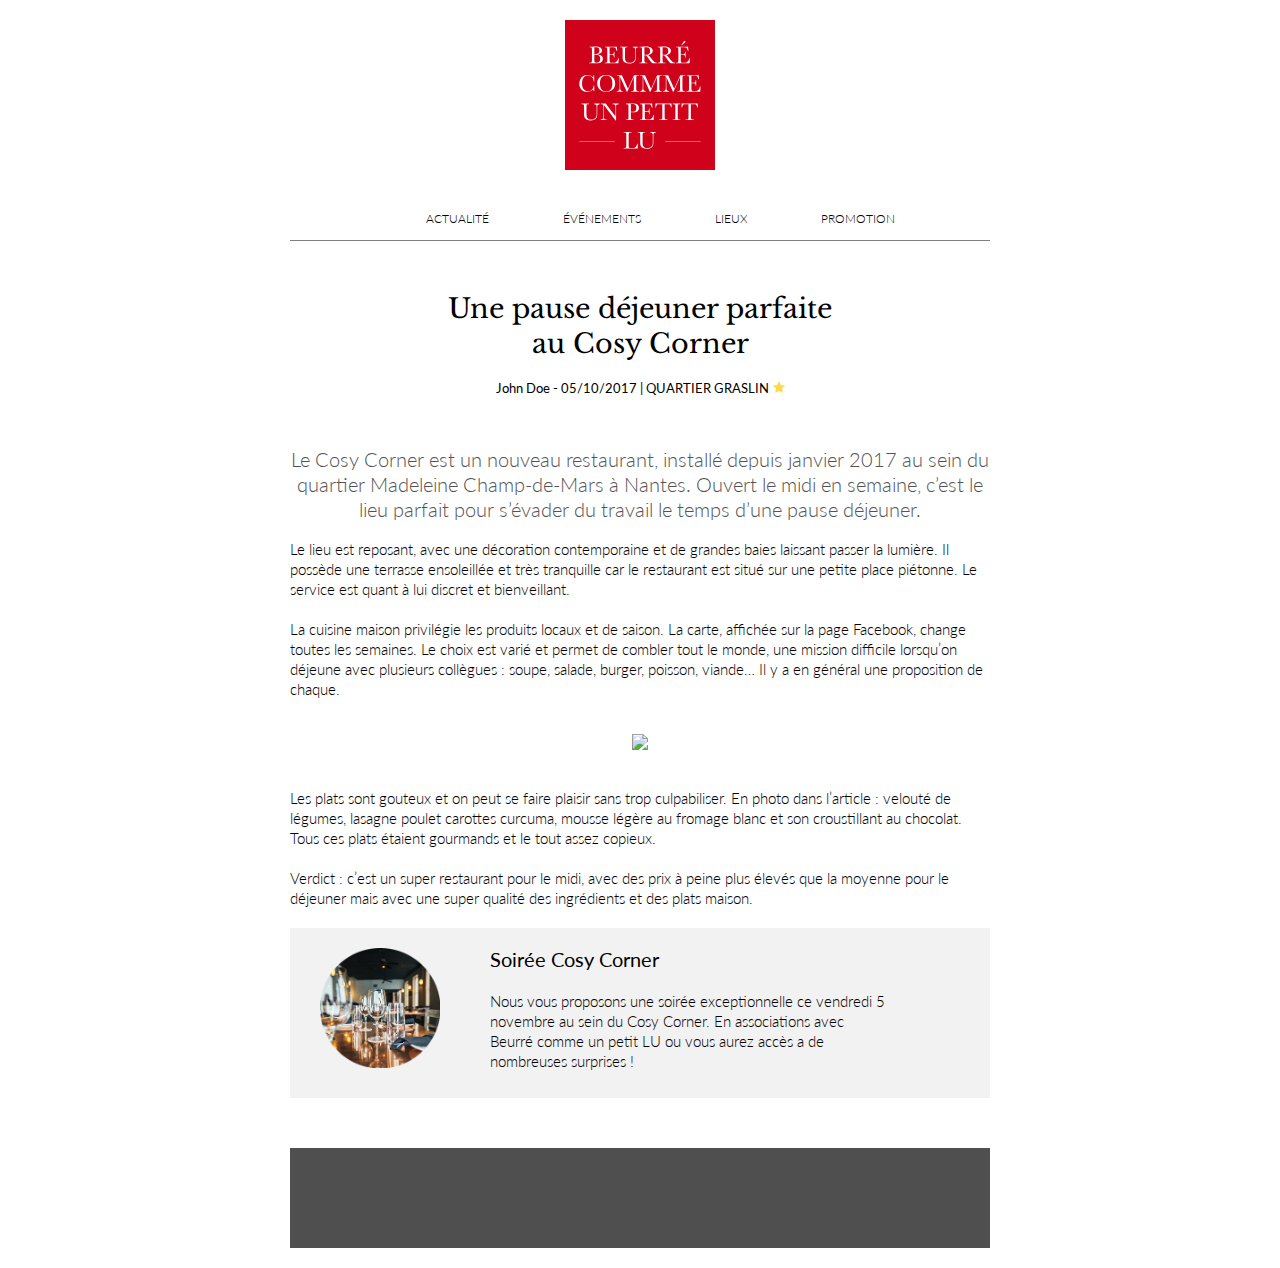
==== index.html @ 662bba5f "Flora's HTML" ====
<!doctype html>
<html class="no-js" lang="">
    <head>
        <meta charset="utf-8">
        <meta http-equiv="x-ua-compatible" content="ie=edge">
        <title>Accueil - Beurré comme un petit LU</title>
        <meta name="description" content="">
        <meta name="viewport" content="width=device-width, initial-scale=1">

        <link rel="manifest" href="site.webmanifest">
        <link rel="apple-touch-icon" href="icon.png">
        <!-- Place favicon.ico in the root directory -->

        <link rel="stylesheet" href="css/normalize.css">
        <link rel="stylesheet" href="css/main.css">
        <link rel="stylesheet" href="../fonts/font-awesome.min.css">
        <link href="https://fonts.googleapis.com/css?family=Lato|Libre+Baskerville" rel="stylesheet">
    </head>
    <body>
        <!--[if lte IE 9]>
            <p class="browserupgrade">You are using an <strong>outdated</strong> browser. Please <a href="https://browsehappy.com/">upgrade your browser</a> to improve your experience and security.</p>
        <![endif]-->

        <!-- Add your site or application content here -->
      <div class="l-wrapper">
        <header class="header">
          <nav>
          <svg width="150px" height="150px" viewBox="0 0 395 395"  version="1.1" xmlns="http://www.w3.org/2000/svg" xmlns:xlink="http://www.w3.org/1999/xlink">
    <!-- Generator: Sketch 47 (45396) - http://www.bohemiancoding.com/sketch -->
          <title>Logo</title>
          <desc>Created with Sketch.</desc>
          <defs></defs>
          <g id="Page-1" stroke="none" stroke-width="1" fill="none" fill-rule="evenodd">
          <g id="Logo">
            <rect id="Rectangle" fill="#D0021B" x="0" y="0" width="395" height="395"></rect>
            <path d="M85.1200292,90.5619706 C90.0557506,90.9252055 93.7200949,92.1537757 96.1131719,94.2477181 C98.506249,96.3416606 99.7027695,98.9590493 99.7027695,102.099963 C99.7027695,104.834908 98.8908449,107.190558 97.2669711,109.166983 C95.6430974,111.143409 93.5652112,112.436078 91.0332503,113.045031 C88.5012893,113.653983 85.1093671,113.958455 80.857382,113.958455 L63.8067932,113.958455 L63.8067932,112.484156 L65.4733921,112.484156 C67.3323002,112.484156 68.6196281,112.249125 69.3354146,111.779057 C70.051201,111.308988 70.5052378,110.577187 70.6975387,109.583633 C70.8898395,108.590079 70.9859885,106.277162 70.9859885,102.644813 L70.9859885,81.4918265 C70.9859885,77.9663112 70.8844979,75.6907855 70.6815137,74.665181 C70.4785295,73.6395766 70.0512007,72.9344841 69.3995145,72.5498824 C68.7478283,72.1652808 67.3216186,71.9729828 65.1208423,71.9729828 L64.2875429,71.9729828 L64.2875429,70.4986838 L71.4346882,70.3063839 L79.5753828,70.0499841 C91.455301,70.0499841 97.3951711,73.4686143 97.3951711,80.3059773 C97.3951711,83.1263896 96.3749236,85.3912321 94.3343981,87.1005728 C92.2938726,88.8099136 89.222447,89.9637013 85.1200292,90.5619706 Z M77.2677843,89.953021 C77.8019533,89.9743877 78.2506485,89.9850709 78.6138834,89.9850709 C83.2291035,89.9850709 86.3806532,89.258612 88.0686272,87.8056724 C89.7566012,86.3527327 90.6005755,84.0024245 90.6005755,80.754677 C90.6005755,78.4898005 90.2693957,76.7377525 89.6070262,75.4984805 C88.9446567,74.2592084 87.9511172,73.3030603 86.6263782,72.6300074 C85.3016391,71.9569545 83.0367966,71.620433 79.8317826,71.620433 C78.998479,71.620433 78.1438215,71.6524827 77.2677843,71.716583 L77.2677843,89.953021 Z M77.2677843,91.5234699 L77.2677843,101.202564 C77.2677843,105.326348 77.3425669,107.943737 77.4921342,109.054808 C77.6417015,110.16588 78.0423222,111.009854 78.6940084,111.586757 C79.3456945,112.163659 80.6330225,112.452106 82.5560308,112.452106 C85.9747123,112.452106 88.538685,111.576082 90.2480258,109.824008 C91.9573665,108.071934 92.8120241,105.443862 92.8120241,101.939713 C92.8120241,98.3500975 91.8451927,95.7060007 89.911501,94.0073433 C87.9778093,92.3086859 84.5752039,91.45937 79.7035827,91.45937 C78.9343794,91.45937 78.1224547,91.4807364 77.2677843,91.5234699 Z M140.085743,100.433364 L141.624142,100.433364 L140.694693,113.958455 L104.702566,113.958455 L104.702566,112.484156 L105.599966,112.484156 C107.758008,112.484156 109.152168,112.195709 109.782488,111.618807 C110.412807,111.041904 110.813428,110.310104 110.984362,109.423383 C111.155296,108.536663 111.240762,106.277162 111.240762,102.644813 L111.240762,81.3315766 C111.240762,78.0197289 111.149955,75.8403522 110.968337,74.793381 C110.78672,73.7464097 110.370074,73.0146092 109.718388,72.5979574 C109.066702,72.1813056 107.693908,71.9729828 105.599966,71.9729828 L105.599966,70.4986838 L136.656395,70.4986838 L137.681995,81.3315766 L136.175646,81.3315766 C135.491909,78.2974968 134.653276,76.1448281 133.659722,74.8735059 C132.666168,73.6021837 131.485672,72.8009423 130.1182,72.4697575 C128.750727,72.1385727 126.549984,71.9729828 123.515904,71.9729828 L117.490508,71.9729828 L117.490508,90.2094208 L122.105705,90.2094208 C124.221014,90.2094208 125.70064,90.0278061 126.544627,89.6645712 C127.388614,89.3013362 127.944141,88.7511504 128.211226,88.0139972 C128.47831,87.276844 128.61185,85.839951 128.61185,83.7032751 L130.1182,83.7032751 L130.1182,98.5744653 L128.61185,98.5744653 C128.61185,96.1600215 128.408869,94.5415137 128.002901,93.7188935 C127.596932,92.8962732 127.004014,92.3621123 126.224127,92.1163945 C125.44424,91.8706768 124.124863,91.7478198 122.265955,91.7478198 L117.490508,91.7478198 L117.490508,102.035863 C117.490508,107.185252 117.821688,110.213945 118.484057,111.122032 C119.146427,112.030119 120.930524,112.484156 123.836404,112.484156 L127.073452,112.484156 C129.359695,112.484156 131.239941,112.190368 132.714248,111.602782 C134.188554,111.015196 135.593398,109.807992 136.92882,107.981134 C138.264242,106.154276 139.31654,103.638378 140.085743,100.433364 Z M178.321368,70.4986838 L192.840008,70.4986838 L192.840008,71.9729828 C190.917,72.1011834 189.480107,72.5338538 188.529286,73.271007 C187.578465,74.0081602 186.99623,74.8361097 186.782562,75.7548803 C186.568895,76.673651 186.462062,78.4577486 186.462062,81.1072268 L186.462062,95.5617673 C186.462062,99.2582166 186.317839,102.003804 186.029388,103.798612 C185.740936,105.59342 184.907645,107.356151 183.529489,109.086858 C182.151333,110.817566 180.212329,112.195701 177.712418,113.221306 C175.212507,114.24691 172.328038,114.759705 169.058924,114.759705 C165.19154,114.759705 161.917134,114.102687 159.235605,112.788631 C156.554077,111.474575 154.641781,109.775943 153.498659,107.692684 C152.355537,105.609425 151.783985,102.815763 151.783985,99.3116148 L151.816035,94.8566677 L151.816035,81.3315766 C151.816035,77.8701616 151.714545,75.6373688 151.51156,74.6331311 C151.308576,73.6288934 150.881247,72.9344841 150.229561,72.5498824 C149.577875,72.1652808 148.151665,71.9729828 145.950889,71.9729828 L144.95734,71.9729828 L144.95734,70.4986838 L164.796277,70.4986838 L164.796277,71.9729828 L163.930927,71.9729828 C161.794251,71.9729828 160.39475,72.1492559 159.73238,72.5018075 C159.07001,72.854359 158.626657,73.511377 158.402306,74.4728812 C158.177955,75.4343853 158.065781,77.7205943 158.065781,81.3315766 L158.065781,95.0169176 C158.065781,99.7603382 158.284787,103.125552 158.722806,105.112661 C159.160824,107.09977 160.394736,108.835793 162.424578,110.320783 C164.45442,111.805772 167.157275,112.548256 170.533223,112.548256 C173.182701,112.548256 175.591767,112.051486 177.760493,111.057932 C179.929219,110.064378 181.542385,108.825124 182.60004,107.340135 C183.657695,105.855145 184.304029,104.327444 184.539064,102.756988 C184.774098,101.186531 184.891613,98.7133654 184.891613,95.3374174 L184.891613,80.5303272 C184.891613,78.0731498 184.752732,76.3531515 184.474964,75.3702806 C184.197196,74.3874096 183.598936,73.6075346 182.680165,73.0306321 C181.761394,72.4537296 180.308476,72.1011834 178.321368,71.9729828 L178.321368,70.4986838 Z M241.972626,113.958455 L230.274384,113.958455 C228.201808,112.505516 225.028892,108.702289 220.75554,102.548663 C219.388067,100.582921 217.967199,98.6973326 216.492893,96.8918414 C215.018586,95.0863502 214.00368,93.9859786 213.448145,93.5906936 C212.892609,93.1954085 212.027268,92.997769 210.852096,92.997769 L209.121397,92.997769 L209.121397,102.644813 C209.121397,106.063494 209.201522,108.301629 209.361772,109.359283 C209.522023,110.416938 209.949352,111.202154 210.643771,111.714957 C211.338191,112.227759 212.668252,112.484156 214.633994,112.484156 L216.717242,112.484156 L216.717242,113.958455 L195.916806,113.958455 L195.916806,112.484156 L197.327005,112.484156 C199.185913,112.484156 200.473241,112.249125 201.189028,111.779057 C201.904814,111.308988 202.358851,110.577187 202.551152,109.583633 C202.743453,108.590079 202.839602,106.277162 202.839602,102.644813 L202.839602,81.3315766 C202.839602,77.8701616 202.743453,75.6373688 202.551152,74.6331311 C202.358851,73.6288934 201.931522,72.9344841 201.269153,72.5498824 C200.606783,72.1652808 199.175232,71.9729828 196.974455,71.9729828 L196.237306,71.9729828 L196.237306,70.4986838 L202.455002,70.178184 C206.600153,69.9858832 209.890585,69.8897342 212.326395,69.8897342 C216.471547,69.8897342 219.842102,70.2743301 222.438164,71.0435334 C225.034225,71.8127368 227.133478,73.0733567 228.735985,74.8254309 C230.338491,76.5775052 231.139733,78.6714162 231.139733,81.1072268 C231.139733,83.9490058 230.092777,86.3740966 227.998835,88.382572 C225.904893,90.3910474 222.828125,91.6409841 218.768441,92.1324195 C220.584616,93.0084567 223.511818,96.1706896 227.550135,101.619213 C230.840616,106.042132 233.425955,108.937285 235.30623,110.304758 C237.186505,111.67223 239.408615,112.398689 241.972626,112.484156 L241.972626,113.958455 Z M209.121397,91.5234699 C210.723904,91.4807364 212.379803,91.4166371 214.089144,91.3311701 C215.798485,91.245703 217.283452,91.0106722 218.544091,90.6260705 C219.80473,90.2414688 220.824977,89.6805998 221.604864,88.9434466 C222.384751,88.2062934 222.999036,87.2394621 223.447738,86.0429235 C223.89644,84.846385 224.120788,83.3721007 224.120788,81.6200265 C224.120788,78.5645799 223.356937,76.1181226 221.829214,74.2805813 C220.301491,72.44304 216.973668,71.5242831 211.845646,71.5242831 C211.055076,71.5242831 210.147002,71.567016 209.121397,71.652483 L209.121397,91.5234699 Z M289.823244,113.958455 L278.125002,113.958455 C276.052426,112.505516 272.87951,108.702289 268.606158,102.548663 C267.238686,100.582921 265.817817,98.6973326 264.343511,96.8918414 C262.869205,95.0863502 261.854299,93.9859786 261.298763,93.5906936 C260.743227,93.1954085 259.877887,92.997769 258.702715,92.997769 L256.972016,92.997769 L256.972016,102.644813 C256.972016,106.063494 257.05214,108.301629 257.212391,109.359283 C257.372641,110.416938 257.79997,111.202154 258.49439,111.714957 C259.18881,112.227759 260.51887,112.484156 262.484612,112.484156 L264.567861,112.484156 L264.567861,113.958455 L243.767425,113.958455 L243.767425,112.484156 L245.177624,112.484156 C247.036532,112.484156 248.32386,112.249125 249.039646,111.779057 C249.755433,111.308988 250.209469,110.577187 250.40177,109.583633 C250.594071,108.590079 250.69022,106.277162 250.69022,102.644813 L250.69022,81.3315766 C250.69022,77.8701616 250.594071,75.6373688 250.40177,74.6331311 C250.209469,73.6288934 249.782141,72.9344841 249.119771,72.5498824 C248.457402,72.1652808 247.02585,71.9729828 244.825074,71.9729828 L244.087924,71.9729828 L244.087924,70.4986838 L250.30562,70.178184 C254.450772,69.9858832 257.741203,69.8897342 260.177014,69.8897342 C264.322165,69.8897342 267.692721,70.2743301 270.288782,71.0435334 C272.884843,71.8127368 274.984096,73.0733567 276.586603,74.8254309 C278.18911,76.5775052 278.990351,78.6714162 278.990351,81.1072268 C278.990351,83.9490058 277.943396,86.3740966 275.849453,88.382572 C273.755511,90.3910474 270.678744,91.6409841 266.61906,92.1324195 C268.435234,93.0084567 271.362436,96.1706896 275.400754,101.619213 C278.691235,106.042132 281.276574,108.937285 283.156849,110.304758 C285.037123,111.67223 287.259233,112.398689 289.823244,112.484156 L289.823244,113.958455 Z M256.972016,91.5234699 C258.574523,91.4807364 260.230422,91.4166371 261.939763,91.3311701 C263.649103,91.245703 265.134071,91.0106722 266.39471,90.6260705 C267.655349,90.2414688 268.675596,89.6805998 269.455483,88.9434466 C270.235369,88.2062934 270.849655,87.2394621 271.298356,86.0429235 C271.747058,84.846385 271.971406,83.3721007 271.971406,81.6200265 C271.971406,78.5645799 271.207556,76.1181226 269.679833,74.2805813 C268.152109,72.44304 264.824286,71.5242831 259.696264,71.5242831 C258.905694,71.5242831 257.99762,71.567016 256.972016,71.652483 L256.972016,91.5234699 Z M327.417869,100.433364 L328.956268,100.433364 L328.026819,113.958455 L292.034693,113.958455 L292.034693,112.484156 L292.932092,112.484156 C295.090135,112.484156 296.484295,112.195709 297.114614,111.618807 C297.744934,111.041904 298.145555,110.310104 298.316489,109.423383 C298.487423,108.536663 298.572889,106.277162 298.572889,102.644813 L298.572889,81.3315766 C298.572889,78.0197289 298.482081,75.8403522 298.300464,74.793381 C298.118846,73.7464097 297.702201,73.0146092 297.050515,72.5979574 C296.398828,72.1813056 295.026035,71.9729828 292.932092,71.9729828 L292.932092,70.4986838 L323.988522,70.4986838 L325.014121,81.3315766 L323.507772,81.3315766 C322.824036,78.2974968 321.985403,76.1448281 320.991849,74.8735059 C319.998294,73.6021837 318.817799,72.8009423 317.450326,72.4697575 C316.082853,72.1385727 313.88211,71.9729828 310.84803,71.9729828 L304.822634,71.9729828 L304.822634,90.2094208 L309.437831,90.2094208 C311.553141,90.2094208 313.032766,90.0278061 313.876753,89.6645712 C314.72074,89.3013362 315.276268,88.7511504 315.543352,88.0139972 C315.810437,87.276844 315.943977,85.839951 315.943977,83.7032751 L317.450326,83.7032751 L317.450326,98.5744653 L315.943977,98.5744653 C315.943977,96.1600215 315.740996,94.5415137 315.335027,93.7188935 C314.929059,92.8962732 314.33614,92.3621123 313.556254,92.1163945 C312.776367,91.8706768 311.456989,91.7478198 309.598081,91.7478198 L304.822634,91.7478198 L304.822634,102.035863 C304.822634,107.185252 305.153814,110.213945 305.816184,111.122032 C306.478553,112.030119 308.262651,112.484156 311.16853,112.484156 L314.405578,112.484156 C316.691821,112.484156 318.572068,112.190368 320.046374,111.602782 C321.520681,111.015196 322.925524,109.807992 324.260947,107.981134 C325.596369,106.154276 326.648666,103.638378 327.417869,100.433364 Z M307.226383,66.7167863 L306.168733,66.7167863 L310.97623,59.2491412 C311.959101,57.7107345 312.733635,56.6798038 313.299854,56.1563182 C313.866073,55.6328326 314.501724,55.3710938 315.206828,55.3710938 C315.826464,55.3710938 316.307208,55.5580501 316.649077,55.9319684 C316.990945,56.3058867 317.161876,56.7065074 317.161876,57.1338426 C317.161876,57.7107451 316.932187,58.2662725 316.472802,58.8004415 C316.013416,59.3346105 314.555157,60.62728 312.09798,62.6784889 L307.226383,66.7167863 Z M75.6973354,172.472743 L77.0754845,172.472743 L77.0754845,187.696483 L75.6973354,187.696483 C75.3127337,185.965775 74.6183244,184.438075 73.6140867,183.113336 C69.7894368,187.429421 64.9072055,189.587431 58.9672464,189.587431 C52.6854191,189.587431 47.5521322,187.600352 43.5672315,183.626135 C39.5823309,179.651918 37.5899105,174.395774 37.5899105,167.857546 C37.5899105,163.562827 38.5086673,159.519228 40.3462087,155.726629 C42.18375,151.934029 44.7477226,149.119 48.0382036,147.281459 C51.3286845,145.443918 54.9396127,144.525161 58.8710964,144.525161 C62.1188439,144.525161 65.0620708,145.192862 67.7008656,146.528285 C70.3396604,147.863707 72.3107144,149.343333 73.6140867,150.967207 C74.5328574,149.151032 75.0883848,147.270786 75.2806856,145.32641 L76.6908847,145.32641 L77.0754845,161.8001 L75.6973354,161.8001 C74.7358312,155.945608 72.7754604,151.875301 69.8161642,149.589058 C66.8568681,147.302814 63.518362,146.15971 59.8005458,146.15971 C55.2494261,146.15971 51.6331563,148.007907 48.951628,151.704356 C46.2700997,155.400806 44.9293556,160.688999 44.9293556,167.569096 C44.9293556,174.085957 46.3929567,179.080363 49.3202027,182.552461 C52.2474488,186.024559 55.8904266,187.760583 60.2492455,187.760583 C62.5782223,187.760583 64.9605803,187.194372 67.3963908,186.061934 C69.8322014,184.929495 71.7605225,183.011857 73.181412,180.308962 C74.6023015,177.606067 75.4409342,174.99402 75.6973354,172.472743 Z M84.7674794,166.767846 C84.7674794,160.058684 87.0109555,154.674341 91.497975,150.614657 C95.9849944,146.554973 101.583001,144.525161 108.292164,144.525161 C115.065427,144.525161 120.722191,146.533606 125.262628,150.550557 C129.803064,154.567508 132.073248,160.047999 132.073248,166.992196 C132.073248,173.722725 129.899213,179.171167 125.551078,183.337685 C121.202942,187.504204 115.482078,189.587431 108.388314,189.587431 C101.486851,189.587431 95.8247442,187.504204 91.401825,183.337685 C86.9789058,179.171167 84.7674794,173.647943 84.7674794,166.767846 Z M92.1069245,166.992196 C92.1069245,173.979127 93.5010847,179.224587 96.2894468,182.728736 C99.0778089,186.232884 103.260289,187.984932 108.837014,187.984932 C113.730001,187.984932 117.597327,186.232884 120.439106,182.728736 C123.280885,179.224587 124.701753,174.000493 124.701753,167.056296 C124.701753,160.3044 123.302251,155.12838 120.503206,151.528081 C117.70416,147.927782 113.644537,146.12766 108.324214,146.12766 C103.089358,146.12766 99.0778089,147.88505 96.2894468,151.399881 C93.5010847,154.914713 92.1069245,160.1121 92.1069245,166.992196 Z M165.853926,181.286487 L181.686616,145.32641 L195.019407,145.32641 L195.019407,146.80071 L193.416908,146.80071 C191.280232,146.80071 189.88073,146.976983 189.218361,147.329534 C188.555991,147.682086 188.112637,148.339104 187.888286,149.300608 C187.663935,150.262112 187.551762,152.548321 187.551762,156.159303 L187.551762,177.472539 C187.551762,180.891221 187.637227,183.129355 187.808161,184.18701 C187.979096,185.244664 188.411766,186.029881 189.106186,186.542683 C189.800605,187.055486 191.130666,187.311883 193.096408,187.311883 L195.019407,187.311883 L195.019407,188.786182 L174.25102,188.786182 L174.25102,187.311883 L175.789419,187.311883 C177.626961,187.311883 178.903605,187.076852 179.619392,186.606783 C180.335178,186.136715 180.794557,185.404914 180.997541,184.41136 C181.200525,183.417805 181.302016,181.104888 181.302016,177.472539 L181.302016,149.813408 L164.091177,188.786182 L162.584828,188.786182 L145.24579,149.813408 L145.24579,175.261091 C145.24579,178.743873 145.352622,181.115547 145.566289,182.376186 C145.779957,183.636825 146.442317,184.742538 147.553388,185.693359 C148.66446,186.64418 150.22421,187.183682 152.232685,187.311883 L152.232685,188.786182 L136.688445,188.786182 L136.688445,187.311883 C138.547353,187.205049 140.059029,186.697596 141.223517,185.789509 C142.388006,184.881422 143.09844,183.765025 143.354841,182.440286 C143.611242,181.115547 143.739441,178.658406 143.739441,175.068791 L143.739441,156.159303 C143.739441,152.697888 143.63795,150.465095 143.434966,149.460858 C143.231982,148.45662 142.804653,147.762211 142.152967,147.377609 C141.50128,146.993007 140.075071,146.80071 137.874294,146.80071 L136.688445,146.80071 L136.688445,145.32641 L149.925086,145.32641 L165.853926,181.286487 Z M226.716836,181.286487 L242.549525,145.32641 L255.882317,145.32641 L255.882317,146.80071 L254.279818,146.80071 C252.143142,146.80071 250.74364,146.976983 250.08127,147.329534 C249.418901,147.682086 248.975547,148.339104 248.751196,149.300608 C248.526845,150.262112 248.414672,152.548321 248.414672,156.159303 L248.414672,177.472539 C248.414672,180.891221 248.500137,183.129355 248.671071,184.18701 C248.842005,185.244664 249.274676,186.029881 249.969096,186.542683 C250.663515,187.055486 251.993576,187.311883 253.959318,187.311883 L255.882317,187.311883 L255.882317,188.786182 L235.11393,188.786182 L235.11393,187.311883 L236.652329,187.311883 C238.489871,187.311883 239.766515,187.076852 240.482302,186.606783 C241.198088,186.136715 241.657467,185.404914 241.860451,184.41136 C242.063435,183.417805 242.164926,181.104888 242.164926,177.472539 L242.164926,149.813408 L224.954087,188.786182 L223.447738,188.786182 L206.108699,149.813408 L206.108699,175.261091 C206.108699,178.743873 206.215532,181.115547 206.429199,182.376186 C206.642867,183.636825 207.305226,184.742538 208.416298,185.693359 C209.527369,186.64418 211.087119,187.183682 213.095595,187.311883 L213.095595,188.786182 L197.551355,188.786182 L197.551355,187.311883 C199.410263,187.205049 200.921939,186.697596 202.086427,185.789509 C203.250915,184.881422 203.96135,183.765025 204.217751,182.440286 C204.474152,181.115547 204.60235,178.658406 204.60235,175.068791 L204.60235,156.159303 C204.60235,152.697888 204.50086,150.465095 204.297876,149.460858 C204.094891,148.45662 203.667563,147.762211 203.015876,147.377609 C202.36419,146.993007 200.937981,146.80071 198.737204,146.80071 L197.551355,146.80071 L197.551355,145.32641 L210.787996,145.32641 L226.716836,181.286487 Z M287.579746,181.286487 L303.412435,145.32641 L316.745227,145.32641 L316.745227,146.80071 L315.142728,146.80071 C313.006052,146.80071 311.60655,146.976983 310.94418,147.329534 C310.281811,147.682086 309.838457,148.339104 309.614106,149.300608 C309.389755,150.262112 309.277581,152.548321 309.277581,156.159303 L309.277581,177.472539 C309.277581,180.891221 309.363047,183.129355 309.533981,184.18701 C309.704915,185.244664 310.137586,186.029881 310.832005,186.542683 C311.526425,187.055486 312.856486,187.311883 314.822228,187.311883 L316.745227,187.311883 L316.745227,188.786182 L295.97684,188.786182 L295.97684,187.311883 L297.515239,187.311883 C299.352781,187.311883 300.629425,187.076852 301.345212,186.606783 C302.060998,186.136715 302.520377,185.404914 302.723361,184.41136 C302.926345,183.417805 303.027836,181.104888 303.027836,177.472539 L303.027836,149.813408 L285.816997,188.786182 L284.310648,188.786182 L266.971609,149.813408 L266.971609,175.261091 C266.971609,178.743873 267.078442,181.115547 267.292109,182.376186 C267.505777,183.636825 268.168136,184.742538 269.279208,185.693359 C270.390279,186.64418 271.950029,187.183682 273.958505,187.311883 L273.958505,188.786182 L258.414265,188.786182 L258.414265,187.311883 C260.273173,187.205049 261.784849,186.697596 262.949337,185.789509 C264.113825,184.881422 264.824259,183.765025 265.080661,182.440286 C265.337062,181.115547 265.46526,178.658406 265.46526,175.068791 L265.46526,156.159303 C265.46526,152.697888 265.36377,150.465095 265.160786,149.460858 C264.957801,148.45662 264.530473,147.762211 263.878786,147.377609 C263.2271,146.993007 261.80089,146.80071 259.600114,146.80071 L258.414265,146.80071 L258.414265,145.32641 L271.650906,145.32641 L287.579746,181.286487 Z M355.461601,175.261091 L357,175.261091 L356.070551,188.786182 L320.078424,188.786182 L320.078424,187.311883 L320.975824,187.311883 C323.133866,187.311883 324.528027,187.023436 325.158346,186.446533 C325.788665,185.869631 326.189286,185.13783 326.36022,184.25111 C326.531154,183.364389 326.61662,181.104888 326.61662,177.472539 L326.61662,156.159303 C326.61662,152.847456 326.525813,150.668079 326.344195,149.621108 C326.162578,148.574136 325.745932,147.842336 325.094246,147.425684 C324.44256,147.009032 323.069766,146.80071 320.975824,146.80071 L320.975824,145.32641 L352.032253,145.32641 L353.057853,156.159303 L351.551504,156.159303 C350.867767,153.125223 350.029135,150.972555 349.03558,149.701233 C348.042026,148.42991 346.86153,147.628669 345.494058,147.297484 C344.126585,146.966299 341.925842,146.80071 338.891762,146.80071 L332.866366,146.80071 L332.866366,165.037147 L337.481563,165.037147 C339.596872,165.037147 341.076498,164.855533 341.920485,164.492298 C342.764472,164.129063 343.319999,163.578877 343.587084,162.841724 C343.854168,162.104571 343.987709,160.667678 343.987709,158.531002 L345.494058,158.531002 L345.494058,173.402192 L343.987709,173.402192 C343.987709,170.987748 343.784727,169.36924 343.378759,168.54662 C342.972791,167.724 342.379872,167.189839 341.599985,166.944121 C340.820098,166.698403 339.500721,166.575546 337.641813,166.575546 L332.866366,166.575546 L332.866366,176.86359 C332.866366,182.012979 333.197546,185.041671 333.859915,185.949759 C334.522285,186.857846 336.306382,187.311883 339.212262,187.311883 L342.44931,187.311883 C344.735553,187.311883 346.615799,187.018094 348.090106,186.430508 C349.564412,185.842923 350.969256,184.635719 352.304678,182.808861 C353.640101,180.982003 354.692398,178.466105 355.461601,175.261091 Z M76.7870346,220.154137 L91.3056751,220.154137 L91.3056751,221.628436 C89.3826667,221.756637 87.9457737,222.189307 86.9949529,222.92646 C86.0441321,223.663614 85.4618967,224.491563 85.2482291,225.410334 C85.0345615,226.329104 84.9277293,228.113202 84.9277293,230.76268 L84.9277293,245.217221 C84.9277293,248.91367 84.7835058,251.659257 84.4950546,253.454065 C84.2066033,255.248873 83.3733122,257.011604 81.9951562,258.742312 C80.6170002,260.473019 78.6779959,261.851155 76.178085,262.876759 C73.6781742,263.902363 70.7937049,264.415158 67.5245907,264.415158 C63.6572073,264.415158 60.3828005,263.75814 57.7012722,262.444084 C55.0197439,261.130029 53.1074476,259.431397 51.964326,257.348138 C50.8212044,255.264879 50.2496521,252.471217 50.2496521,248.967068 L50.2817021,244.512121 L50.2817021,230.98703 C50.2817021,227.525615 50.1802115,225.292822 49.9772273,224.288584 C49.7742431,223.284347 49.3469143,222.589937 48.6952282,222.205336 C48.043542,221.820734 46.6173322,221.628436 44.416556,221.628436 L43.4230066,221.628436 L43.4230066,220.154137 L63.2619436,220.154137 L63.2619436,221.628436 L62.3965941,221.628436 C60.2599182,221.628436 58.8604164,221.804709 58.1980469,222.157261 C57.5356774,222.509812 57.0923237,223.16683 56.8679728,224.128335 C56.6436218,225.089839 56.531448,227.376048 56.531448,230.98703 L56.531448,244.672371 C56.531448,249.415792 56.750454,252.781006 57.1884726,254.768114 C57.6264911,256.755223 58.860403,258.491246 60.8902451,259.976236 C62.9200873,261.461226 65.6229418,262.203709 68.9988898,262.203709 C71.6483679,262.203709 74.0574339,261.70694 76.22616,260.713385 C78.3948861,259.719831 80.0080522,258.480578 81.0657068,256.995588 C82.1233614,255.510598 82.7696962,253.982898 83.0047305,252.412441 C83.2397649,250.841984 83.3572803,248.368819 83.3572803,244.992871 L83.3572803,230.185781 C83.3572803,227.728603 83.2183985,226.008605 82.9406306,225.025734 C82.6628627,224.042863 82.0646024,223.262988 81.1458318,222.686085 C80.2270611,222.109183 78.7741433,221.756637 76.7870346,221.628436 L76.7870346,220.154137 Z M133.130898,264.607458 L102.394968,223.871935 L102.394968,254.030965 C102.394968,256.530876 102.517825,258.176091 102.763543,258.966662 C103.00926,259.757232 103.709011,260.483691 104.862816,261.14606 C106.016621,261.80843 107.747303,262.13961 110.054913,262.13961 L110.054913,263.613909 L93.8376234,263.613909 L93.8376234,262.13961 C95.9101991,261.990042 97.4913156,261.610788 98.5810203,261.001835 C99.670725,260.392883 100.31706,259.735865 100.520044,259.030762 C100.723028,258.325658 100.824519,256.659076 100.824519,254.030965 L100.824519,230.98703 C100.824519,227.653816 100.669612,225.421023 100.359794,224.288584 C100.049976,223.156146 99.558548,222.429687 98.8854951,222.109186 C98.2124422,221.788684 96.7114498,221.628436 94.382473,221.628436 L94.382473,220.154137 L107.202465,220.154137 L132.938598,254.159165 L132.938598,228.166632 C132.938598,226.243624 132.740958,224.897538 132.345673,224.128335 C131.950388,223.359131 131.143805,222.750188 129.9259,222.301486 C128.707994,221.852784 127.244393,221.628436 125.535053,221.628436 L125.535053,220.154137 L141.303642,220.154137 L141.303642,221.628436 C139.466101,221.778004 138.018525,222.13055 136.96087,222.686085 C135.903215,223.241621 135.230173,223.909322 134.941721,224.689209 C134.65327,225.469096 134.509047,226.788474 134.509047,228.647382 L134.509047,264.607458 L133.130898,264.607458 Z M173.449771,243.166022 L173.449771,252.300266 C173.449771,255.718947 173.529895,257.957082 173.690146,259.014737 C173.850396,260.072391 174.283067,260.857608 174.98817,261.37041 C175.693273,261.883212 177.017992,262.13961 178.962367,262.13961 L180.404616,262.13961 L180.404616,263.613909 L160.501579,263.613909 L160.501579,262.13961 L161.655379,262.13961 C163.514287,262.13961 164.801615,261.904579 165.517401,261.43451 C166.233188,260.964441 166.687224,260.232641 166.879525,259.239086 C167.071826,258.245532 167.167975,255.932615 167.167975,252.300266 L167.167975,230.98703 C167.167975,227.525615 167.071826,225.292822 166.879525,224.288584 C166.687224,223.284347 166.259896,222.589937 165.597526,222.205336 C164.935157,221.820734 163.503605,221.628436 161.302829,221.628436 L160.501579,221.628436 L160.501579,220.154137 L165.950076,219.961837 C170.308895,219.81227 173.706159,219.737487 176.141969,219.737487 C180.628989,219.737487 184.08501,220.090034 186.510137,220.795137 C188.935265,221.50024 190.922343,222.750176 192.471433,224.544984 C194.020523,226.339792 194.795057,228.604635 194.795057,231.33958 C194.795057,233.71129 194.266238,235.805201 193.208583,237.621376 C192.150928,239.43755 190.633911,240.815686 188.657486,241.755823 C186.681061,242.69596 183.203673,243.166022 178.225218,243.166022 L173.449771,243.166022 Z M173.449771,241.563523 L176.558619,241.563523 C179.05853,241.563523 181.077658,241.312467 182.616065,240.810349 C184.154472,240.30823 185.436458,239.255933 186.462062,237.653426 C187.487667,236.050919 188.000461,234.074523 188.000461,231.72418 C188.000461,228.134564 187.119096,225.50115 185.356338,223.82386 C183.59358,222.146569 180.735819,221.307936 176.782969,221.307936 C175.330029,221.307936 174.218974,221.350669 173.449771,221.436136 L173.449771,241.563523 Z M232.742232,250.088817 L234.280631,250.088817 L233.351181,263.613909 L197.359055,263.613909 L197.359055,262.13961 L198.256455,262.13961 C200.414497,262.13961 201.808657,261.851163 202.438977,261.27426 C203.069296,260.697358 203.469917,259.965557 203.640851,259.078837 C203.811785,258.192116 203.897251,255.932615 203.897251,252.300266 L203.897251,230.98703 C203.897251,227.675182 203.806444,225.495806 203.624826,224.448834 C203.443209,223.401863 203.026563,222.670063 202.374877,222.253411 C201.723191,221.836759 200.350397,221.628436 198.256455,221.628436 L198.256455,220.154137 L229.312884,220.154137 L230.338483,230.98703 L228.832134,230.98703 C228.148398,227.95295 227.309765,225.800281 226.316211,224.528959 C225.322657,223.257637 224.142161,222.456396 222.774688,222.125211 C221.407216,221.794026 219.206473,221.628436 216.172393,221.628436 L210.146997,221.628436 L210.146997,239.864874 L214.762194,239.864874 C216.877503,239.864874 218.357129,239.683259 219.201116,239.320025 C220.045103,238.95679 220.60063,238.406604 220.867715,237.669451 C221.134799,236.932297 221.268339,235.495404 221.268339,233.358728 L222.774688,233.358728 L222.774688,248.229919 L221.268339,248.229919 C221.268339,245.815475 221.065358,244.196967 220.65939,243.374347 C220.253421,242.551727 219.660503,242.017566 218.880616,241.771848 C218.100729,241.52613 216.781352,241.403273 214.922444,241.403273 L210.146997,241.403273 L210.146997,251.691316 C210.146997,256.840705 210.478177,259.869398 211.140546,260.777485 C211.802916,261.685573 213.587013,262.13961 216.492893,262.13961 L219.72994,262.13961 C222.016184,262.13961 223.89643,261.845821 225.370737,261.258235 C226.845043,260.670649 228.249886,259.463445 229.585309,257.636587 C230.920731,255.80973 231.973029,253.293831 232.742232,250.088817 Z M239.440677,230.60243 L237.966378,230.60243 L238.190728,220.154137 L280.3685,220.154137 L280.59285,230.60243 L279.214701,230.60243 C278.723266,227.739285 278.050223,225.672082 277.195553,224.400759 C276.340882,223.129437 275.422125,222.349562 274.439254,222.061111 C273.456383,221.77266 271.779118,221.628436 269.407408,221.628436 L262.420512,221.628436 L262.420512,252.300266 C262.420512,255.697581 262.500636,257.930374 262.660887,258.998712 C262.821138,260.06705 263.253808,260.857608 263.958911,261.37041 C264.664014,261.883212 265.988734,262.13961 267.933109,262.13961 L270.048407,262.13961 L270.048407,263.613909 L248.382622,263.613909 L248.382622,262.13961 L250.62612,262.13961 C252.485028,262.13961 253.772356,261.904579 254.488143,261.43451 C255.203929,260.964441 255.663307,260.232641 255.866292,259.239086 C256.069276,258.245532 256.170766,255.932615 256.170766,252.300266 L256.170766,221.628436 L249.728721,221.628436 C246.929675,221.628436 245.049429,221.761976 244.087924,222.029061 C243.12642,222.296145 242.223688,223.102728 241.379701,224.448834 C240.535714,225.79494 239.889379,227.846118 239.440677,230.60243 Z M283.797848,221.628436 L283.797848,220.154137 L303.668835,220.154137 L303.668835,221.628436 L302.739386,221.628436 C300.60271,221.628436 299.203208,221.804709 298.540839,222.157261 C297.878469,222.509812 297.435115,223.16683 297.210764,224.128335 C296.986413,225.089839 296.87424,227.376048 296.87424,230.98703 L296.87424,252.300266 C296.87424,255.718947 296.954364,257.957082 297.114614,259.014737 C297.274865,260.072391 297.702194,260.857608 298.396614,261.37041 C299.091033,261.883212 300.421094,262.13961 302.386836,262.13961 L303.668835,262.13961 L303.668835,263.613909 L283.797848,263.613909 L283.797848,262.13961 L285.079847,262.13961 C286.938755,262.13961 288.226083,261.904579 288.94187,261.43451 C289.657656,260.964441 290.111693,260.232641 290.303994,259.239086 C290.496295,258.245532 290.592444,255.932615 290.592444,252.300266 L290.592444,230.98703 C290.592444,227.525615 290.496295,225.292822 290.303994,224.288584 C290.111693,223.284347 289.684364,222.589937 289.021995,222.205336 C288.359625,221.820734 286.928074,221.628436 284.727298,221.628436 L283.797848,221.628436 Z M308.476332,230.60243 L307.002033,230.60243 L307.226383,220.154137 L349.404155,220.154137 L349.628505,230.60243 L348.250356,230.60243 C347.75892,227.739285 347.085877,225.672082 346.231207,224.400759 C345.376537,223.129437 344.45778,222.349562 343.474909,222.061111 C342.492038,221.77266 340.814773,221.628436 338.443062,221.628436 L331.456167,221.628436 L331.456167,252.300266 C331.456167,255.697581 331.536291,257.930374 331.696542,258.998712 C331.856792,260.06705 332.289463,260.857608 332.994566,261.37041 C333.699669,261.883212 335.024388,262.13961 336.968763,262.13961 L339.084062,262.13961 L339.084062,263.613909 L317.418276,263.613909 L317.418276,262.13961 L319.661775,262.13961 C321.520683,262.13961 322.808011,261.904579 323.523797,261.43451 C324.239583,260.964441 324.698962,260.232641 324.901946,259.239086 C325.10493,258.245532 325.206421,255.932615 325.206421,252.300266 L325.206421,221.628436 L318.764375,221.628436 C315.96533,221.628436 314.085083,221.761976 313.123579,222.029061 C312.162075,222.296145 311.259343,223.102728 310.415356,224.448834 C309.571369,225.79494 308.925034,227.846118 308.476332,230.60243 Z M191.814409,325.653694 L191.493909,338.441635 L154.572333,338.441635 L154.572333,336.967336 L155.854333,336.967336 C157.713241,336.967336 159.000569,336.732305 159.716355,336.262237 C160.432141,335.792168 160.89152,335.060367 161.094504,334.066813 C161.297488,333.073259 161.398979,330.760342 161.398979,327.127993 L161.398979,305.814757 C161.398979,302.353342 161.297488,300.120549 161.094504,299.116311 C160.89152,298.112073 160.464191,297.417664 159.812505,297.033063 C159.160819,296.648461 157.734609,296.456163 155.533833,296.456163 L154.572333,296.456163 L154.572333,294.981864 L175.43687,294.981864 L175.43687,296.456163 L173.513871,296.456163 C171.377195,296.456163 169.977693,296.632436 169.315324,296.984988 C168.652954,297.337539 168.209601,297.994557 167.98525,298.956061 C167.760899,299.917565 167.648725,302.203774 167.648725,305.814757 L167.648725,328.570242 C167.648725,331.711155 167.734191,333.676868 167.905125,334.467438 C168.076059,335.258008 168.540779,335.872293 169.299299,336.310312 C170.057819,336.74833 171.68701,336.967336 174.18692,336.967336 L177.488068,336.967336 C180.158913,336.967336 182.14065,336.732305 183.433339,336.262237 C184.726028,335.792168 185.954599,334.766579 187.119087,333.185439 C188.283575,331.604298 189.346556,329.093742 190.30806,325.653694 L191.814409,325.653694 Z M224.601537,294.981864 L239.120178,294.981864 L239.120178,296.456163 C237.197169,296.584363 235.760276,297.017034 234.809456,297.754187 C233.858635,298.49134 233.276399,299.31929 233.062732,300.23806 C232.849064,301.156831 232.742232,302.940929 232.742232,305.590407 L232.742232,320.044947 C232.742232,323.741397 232.598008,326.486984 232.309557,328.281792 C232.021106,330.0766 231.187815,331.839331 229.809659,333.570038 C228.431503,335.300746 226.492498,336.678881 223.992588,337.704486 C221.492677,338.73009 218.608208,339.242885 215.339093,339.242885 C211.47171,339.242885 208.197303,338.585867 205.515775,337.271811 C202.834247,335.957755 200.92195,334.259123 199.778829,332.175864 C198.635707,330.092605 198.064155,327.298943 198.064155,323.794795 L198.096205,319.339848 L198.096205,305.814757 C198.096205,302.353342 197.994714,300.120549 197.79173,299.116311 C197.588746,298.112073 197.161417,297.417664 196.509731,297.033063 C195.858045,296.648461 194.431835,296.456163 192.231059,296.456163 L191.237509,296.456163 L191.237509,294.981864 L211.076446,294.981864 L211.076446,296.456163 L210.211097,296.456163 C208.074421,296.456163 206.674919,296.632436 206.012549,296.984988 C205.35018,297.337539 204.906826,297.994557 204.682475,298.956061 C204.458124,299.917565 204.345951,302.203774 204.345951,305.814757 L204.345951,319.500098 C204.345951,324.243518 204.564957,327.608732 205.002975,329.595841 C205.440994,331.58295 206.674906,333.318973 208.704748,334.803963 C210.73459,336.288952 213.437444,337.031436 216.813392,337.031436 C219.462871,337.031436 221.871937,336.534666 224.040663,335.541112 C226.209389,334.547558 227.822555,333.308304 228.880209,331.823315 C229.937864,330.338325 230.584199,328.810624 230.819233,327.240168 C231.054267,325.669711 231.171783,323.196545 231.171783,319.820597 L231.171783,305.013507 C231.171783,302.55633 231.032901,300.836332 230.755133,299.853461 C230.477365,298.87059 229.879105,298.090715 228.960334,297.513812 C228.041564,296.93691 226.588646,296.584363 224.601537,296.456163 L224.601537,294.981864 Z" id="BEURRÉ-COMMME-UN-PET" fill="#FFFFFF"></path>
            <rect id="Rectangle-2" fill="#FFFFFF" x="264" y="319" width="93" height="1"></rect>
            <rect id="Rectangle-2-Copy" fill="#FFFFFF" x="38" y="320" width="93" height="1"></rect></g></g>
          </svg>
          <br>
          <br>

              <ul>
                <li><a class="a" href="index.html" title="Actualité">Actualité</a></li>
                <li><a class="a" href="event.html" title="Evenements">Événements</a></li>
                <li><a class="a" href="#" title="Lieux">Lieux</a></li>
                <li><a class="a" href="#" title="Promotions">Promotion</a></li>
              </ul>
          </nav>
        </header>


        <main class="" role"main">
            <article>
              <section class="">
                <h1>Une pause déjeuner parfaite <br>au Cosy Corner</h1>
                <div class="sub-infos">
                  <span>John Doe - 05/10/2017 | QUARTIER GRASLIN</span>
                    <a href="" title="FAVORIS"><svg xmlns="http://www.w3.org/2000/svg" xmlns:xlink="http://www.w3.org/1999/xlink" version="1.1" viewBox="0 0 19.481 19.481" enable-background="new 0 0 19.481 19.481" width="12px" height="12px">
                      <g><path d="m10.201,.758l2.478,5.865 6.344,.545c0.44,0.038 0.619,0.587 0.285,0.876l-4.812,4.169 1.442,6.202c0.1,0.431-0.367,0.77-0.745,0.541l-5.452-3.288-5.452,3.288c-0.379,0.228-0.845-0.111-0.745-0.541l1.442-6.202-4.813-4.17c-0.334-0.289-0.156-0.838 0.285-0.876l6.344-.545 2.478-5.864c0.172-0.408 0.749-0.408 0.921,0z" fill="#FFDA44"/></g>
                    </svg></a>
                </div>
              </section>

              <section>
                <h2>Le Cosy Corner est un nouveau restaurant, installé depuis janvier 2017 au sein du quartier Madeleine Champ-de-Mars à Nantes. Ouvert le midi en semaine, c’est le lieu parfait pour s’évader du travail le temps d’une pause déjeuner.</h2>
                <p>Le lieu est reposant, avec une décoration contemporaine et de grandes baies laissant passer la lumière. Il possède une terrasse ensoleillée et très tranquille car le restaurant est situé sur une petite place piétonne. Le service est quant à lui discret et bienveillant.<br><br>
                  La cuisine maison privilégie les produits locaux et de saison. La carte, affichée sur <a href="#">la page Facebook</a>, change toutes les semaines. Le choix est varié et permet de combler tout le monde, une mission difficile lorsqu’on déjeune avec plusieurs collègues : soupe, salade, burger, poisson, viande… Il y a en général une proposition de chaque.
                </p>
                <img class="align-img" width ="700px" height="auto" src="https://images.unsplash.com/photo-1485963631004-f2f00b1d6606?dpr=1&auto=format&fit=crop&w=968&q=60&cs=tinysrgb"/><br><br>
                <p>Les plats sont gouteux et on peut se faire plaisir sans trop culpabiliser. En photo dans l’article : velouté de légumes, lasagne poulet carottes curcuma, mousse légère au fromage blanc et son croustillant au chocolat. Tous ces plats étaient gourmands et le tout assez copieux.<br><br>
                  Verdict : c’est un super restaurant pour le midi, avec des prix à peine plus élevés que la moyenne pour le déjeuner mais avec une super qualité des ingrédients et des plats maison.
                </p>
              </section>
            </article>

<!-- Rajouter le a -->
            <aside class="event-objets">
                <img class="positionnement-img-objet" src="img/restaurant1.png"/>
                <div class="details-objets"><h3>Soirée Cosy Corner</h3>
                <p>Nous vous proposons une soirée exceptionnelle ce vendredi 5 novembre au sein du Cosy Corner. En associations avec Beurré comme un petit LU ou vous aurez accès a de nombreuses surprises !</p></div>
            </aside>
      </main>

      <footer>
      </footer>
</div>
        <script src="js/vendor/modernizr-3.5.0.min.js"></script>
        <script src="https://code.jquery.com/jquery-3.2.1.min.js" integrity="sha256-hwg4gsxgFZhOsEEamdOYGBf13FyQuiTwlAQgxVSNgt4=" crossorigin="anonymous"></script>
        <script>window.jQuery || document.write('<script src="js/vendor/jquery-3.2.1.min.js"><\/script>')</script>
        <script src="js/plugins.js"></script>
        <script src="js/main.js"></script>

        <!-- Google Analytics: change UA-XXXXX-Y to be your site's ID. -->
        <script>
            window.ga=function(){ga.q.push(arguments)};ga.q=[];ga.l=+new Date;
            ga('create','UA-XXXXX-Y','auto');ga('send','pageview')
        </script>
        <script src="https://www.google-analytics.com/analytics.js" async defer></script>
    </body>
</html>
---- css/main.css ----
@font-face {
  font-family: 'FontAwesome';
  src: url('../fonts/fontawesome-webfont.eot?v=4.7.0');
  src: url('../fonts/fontawesome-webfont.eot?#iefix&v=4.7.0') format('embedded-opentype'), url('../fonts/fontawesome-webfont.woff2?v=4.7.0') format('woff2'), url('../fonts/fontawesome-webfont.woff?v=4.7.0') format('woff'), url('../fonts/fontawesome-webfont.ttf?v=4.7.0') format('truetype'), url('../fonts/fontawesome-webfont.svg?v=4.7.0#fontawesomeregular') format('svg');
  font-weight: normal;
  font-style: normal;
}

.fa {
  display: inline-block;
  font: normal normal normal 14px/1 FontAwesome;
  font-size: inherit;
  text-rendering: auto;
  -webkit-font-smoothing: antialiased;
  -moz-osx-font-smoothing: grayscale;
}

.l-wrapper{
    margin: 20px auto;
    max-width: 700px;
}



header{
  background-color: white;
  border-bottom:solid grey 1px;
  font-weight: 350;
  height: 220px;
}
main{
    background-color: white;
}
footer{
    background-color: #4F4F4F;
    height: 100Px;
    margin-top: 50px;
}



ul li{
    display: inline-block;
    list-style: none;
    height: 50px;
    padding-right: 35px;
    padding-left: 35px;
    font-size:12px;
}
nav{
    text-align: center;
    font-family: 'Lato', sans-serif;
    text-transform: uppercase;
}
span{
    font-family: 'Lato', sans-serif;
    color: black;
    text-align: center;
    font-size: 13px;
}
article{
    text-align: center;
}

section{
  margin-top: 50px;
}


img {
  max-width: 100%;
  margin-top: 20px;
}

a{
    text-decoration: none;
    color: black;
}

a:hover{
    color:#D0021B;
}

li a:hover{
    text-decoration: none;
}

h1{
    font-family: 'Libre Baskerville', serif;
    font-size: 27px;
    text-align: center;
    line-height: 35px;
    font-weight:100;
    color: black;
}

h2{
    text-align: center;
    font-family: 'Lato', sans-serif;
    color: #535353;
    font-weight: 300;
    font-size: 20px;
    line-height: 25px;
}

h3{
    font-size: 15px;
    font-family: 'Lato', sans-serif;
    font-size: 20px;
    font-weight: 400;
    color: black;
}

p{
    color: black;
    font-family: 'Lato', sans-serif;
    text-align: left;
    font-size: 15px;
    line-height: 20px;
    font-weight: 300;
}




.sub-infos{
    text-align: center;
}

.event-objets{
    margin-top: 20px;
    height: 170px;
    width: 700px;
    background-color: #F2F2F2;
    display: flex;
}

.lieux-objets h3{
    margin-top: 20px;
}

.lieux-objets{
    margin-top: 20px;
    height: 170px;
    width: 700px;
    background-color: #F2F2F2;
    display: flex;
}


.objects{
    margin-top: 20px;
    margin-left: auto;
    margin-right: auto;
    height: 60px;
    width: 200px;
    background-color: #F2F2F2;
    display: flex;
}

.objects h3{
  margin-left:auto;
  margin-right: auto;

}

.event-objets h3{
    margin-top: 20px;
}

.details-objets{
    padding-left: 50px;
    padding-right: 50px;
    max-width: 400px;
}


.event-objets p{
    flex: 0.5;

}

.positionnement-img-objet{
    padding: 0px 0px 0px 30px;
    height: 120px;
    width: 120px;
}

.positionnement-img-lieux{
    padding: 0px 0px 0px 30px;
    height: 120px;
    width: 300px;
}
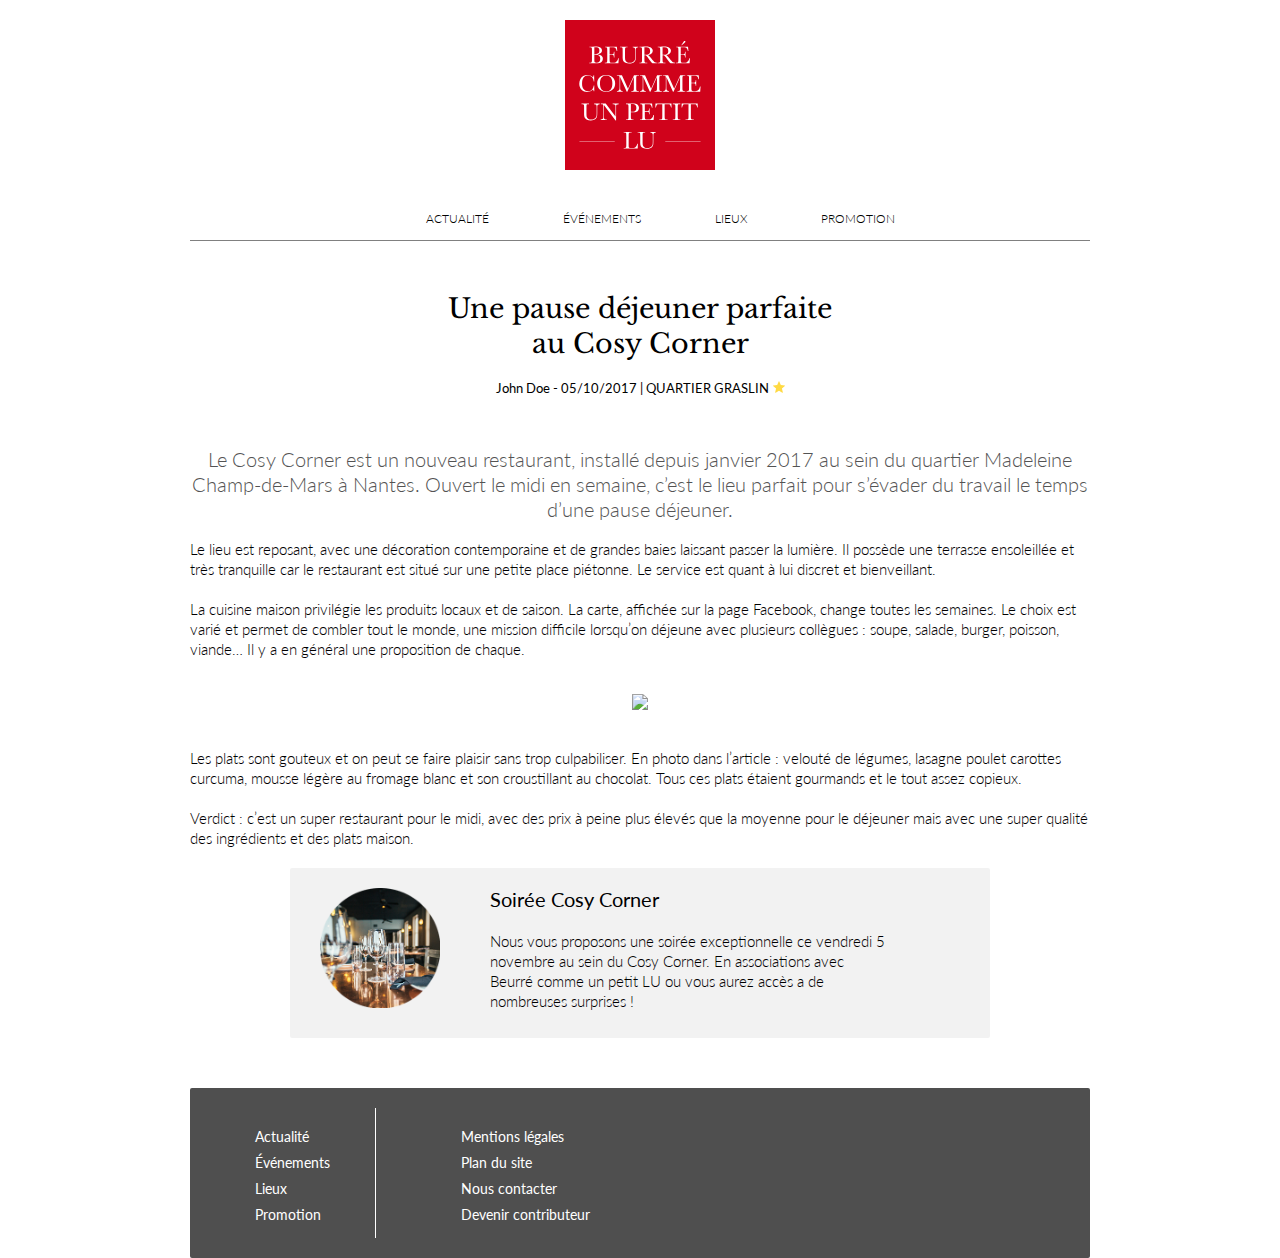
==== commit aa6049f1: "Updated" ====
--- a/index.html
+++ b/index.html
@@ -50,7 +50,7 @@
         </header>
 
 
-        <main class="" role"main">
+        <main class="" role="main">
             <article>
               <section class="">
                 <h1>Une pause déjeuner parfaite <br>au Cosy Corner</h1>
@@ -75,14 +75,30 @@
             </article>
 
 <!-- Rajouter le a -->
-            <aside class="event-objets">
+            <div class="event-objets">
                 <img class="positionnement-img-objet" src="img/restaurant1.png"/>
                 <div class="details-objets"><h3>Soirée Cosy Corner</h3>
                 <p>Nous vous proposons une soirée exceptionnelle ce vendredi 5 novembre au sein du Cosy Corner. En associations avec Beurré comme un petit LU ou vous aurez accès a de nombreuses surprises !</p></div>
-            </aside>
+            </div>
       </main>
 
       <footer>
+          <div class="footer-inline-right">
+            <ul>
+                <li><a class="a" href="#" title="Actualité">Actualité</a></li>
+                <li><a class="a" href="#" title="Evenements">Événements</a></li>
+                <li><a class="a" href="#" title="Lieux">Lieux</a></li>
+                <li><a class="a" href="#" title="Promotions">Promotion</a></li> 
+            </ul>
+          </div>
+          <div>
+            <ul>
+                <li><a class="a" href="#" title="Actualité">Mentions légales</a></li>
+                <li><a class="a" href="#" title="Evenements">Plan du site</a></li>
+                <li><a class="a" href="#" title="Lieux">Nous contacter</a></li>
+                <li><a class="a" href="#" title="Promotions">Devenir contributeur</a></li> 
+            </ul>
+          </div>
       </footer>
 </div>
         <script src="js/vendor/modernizr-3.5.0.min.js"></script>
--- a/css/main.css
+++ b/css/main.css
@@ -16,11 +16,9 @@
 }
 
 .l-wrapper{
-    margin: 20px auto;
-    max-width: 700px;
-}
-
-
+    margin: 20px auto 0 auto;
+    max-width: 900px;
+}
 
 header{
   background-color: white;
@@ -28,18 +26,42 @@
   font-weight: 350;
   height: 220px;
 }
+
 main{
     background-color: white;
 }
+
+
 footer{
     background-color: #4F4F4F;
-    height: 100Px;
+    height: 170px;
     margin-top: 50px;
-}
-
-
-
-ul li{
+    font-family: 'Lato', sans-serif;
+    display: flex;
+    border-radius: 2px;
+}
+
+footer div{
+    margin: 20px;
+}
+
+footer li{
+    list-style: none;
+    font-size:14px;
+    padding:5px;
+}
+
+footer a{
+    color: white;
+}
+
+.footer-inline-right{
+    border-right: 1px white solid;
+    padding-right: 40px;
+}
+
+
+nav li{
     display: inline-block;
     list-style: none;
     height: 50px;
@@ -47,6 +69,7 @@
     padding-left: 35px;
     font-size:12px;
 }
+
 nav{
     text-align: center;
     font-family: 'Lato', sans-serif;
@@ -77,7 +100,7 @@
     color: black;
 }
 
-a:hover{
+header a:hover{
     color:#D0021B;
 }
 
@@ -119,10 +142,6 @@
     line-height: 20px;
     font-weight: 300;
 }
-
-
-
-
 .sub-infos{
     text-align: center;
 }
@@ -133,6 +152,10 @@
     width: 700px;
     background-color: #F2F2F2;
     display: flex;
+    border-radius: 2px;
+    min-width: 200px;
+    margin-left: auto;
+    margin-right: auto;
 }
 
 .lieux-objets h3{
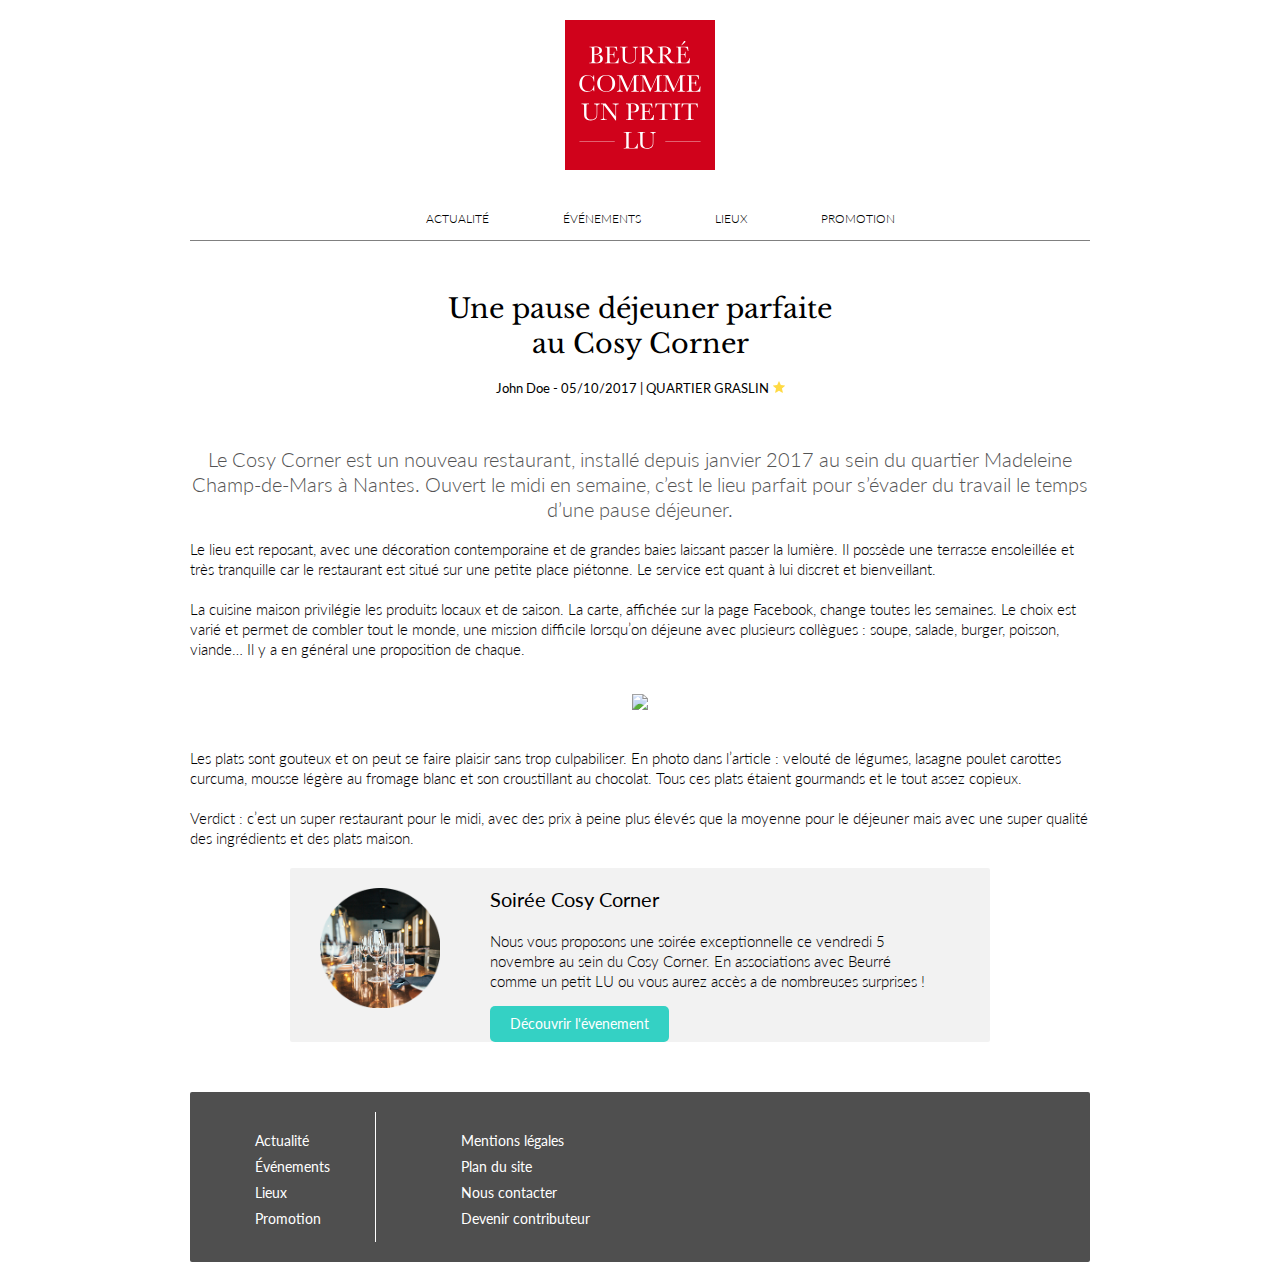
==== commit 4614e82d: "Finished article" ====
--- a/index.html
+++ b/index.html
@@ -78,7 +78,9 @@
             <div class="event-objets">
                 <img class="positionnement-img-objet" src="img/restaurant1.png"/>
                 <div class="details-objets"><h3>Soirée Cosy Corner</h3>
-                <p>Nous vous proposons une soirée exceptionnelle ce vendredi 5 novembre au sein du Cosy Corner. En associations avec Beurré comme un petit LU ou vous aurez accès a de nombreuses surprises !</p></div>
+                <p>Nous vous proposons une soirée exceptionnelle ce vendredi 5 novembre au sein du Cosy Corner. En associations avec Beurré comme un petit LU ou vous aurez accès a de nombreuses surprises !</p>
+                <button class="Event-lieux-CTA-focus">Découvrir l'évenement</button>
+                </div>
             </div>
       </main>
 
--- a/css/main.css
+++ b/css/main.css
@@ -148,21 +148,20 @@
 
 .event-objets{
     margin-top: 20px;
-    height: 170px;
-    width: 700px;
     background-color: #F2F2F2;
     display: flex;
     border-radius: 2px;
-    min-width: 200px;
+    max-width: 700px;
+    min-width: 300px;
     margin-left: auto;
     margin-right: auto;
 }
 
-.lieux-objets h3{
-    margin-top: 20px;
-}
-
-.lieux-objets{
+.LIEUX h3{
+    margin-top: 20px;
+}
+
+.LIEUX{
     margin-top: 20px;
     height: 170px;
     width: 700px;
@@ -194,7 +193,6 @@
 .details-objets{
     padding-left: 50px;
     padding-right: 50px;
-    max-width: 400px;
 }
 
 
@@ -209,8 +207,69 @@
     width: 120px;
 }
 
-.positionnement-img-lieux{
+.LIEUX-POSITIONNEMENT{
     padding: 0px 0px 0px 30px;
+    margin-bottom: 20px;
     height: 120px;
-    width: 300px;
-}
+    width: 200px;
+}
+
+
+.Event-lieux-CTA{
+  font-size: 14px;
+  font-family: 'Lato', sans-serif;
+  font-weight: 400;
+}
+.Event-lieux-CTA:hover{}
+
+.Event-lieux-CTA-focus{
+  font-size: 14px;
+  font-family: 'Lato', sans-serif;
+  font-weight: 400;
+  margin-right: 20px;
+  -webkit-border-radius: 5;
+  -moz-border-radius: 5;
+  border-radius: 5px;
+  color: #ffffffff;
+  font-size: 14px;
+  background: #34d1c4;
+  padding: 10px 20px 10px 20px;
+  text-decoration: none;
+  border-style: none;
+}
+
+.Event-lieux-CTA-focus:hover{
+  background: #34d1c4;
+  background-image: -webkit-linear-gradient(top, #34d1c4, #219c90);
+  background-image: -moz-linear-gradient(top, #34d1c4, #219c90);
+  background-image: -ms-linear-gradient(top, #34d1c4, #219c90);
+  background-image: -o-linear-gradient(top, #34d1c4, #219c90);
+  background-image: linear-gradient(to bottom, #34d1c4, #219c90);
+  text-decoration: none;
+  border-style: none;
+}
+
+
+/*
+.btn {
+  -webkit-border-radius: 5;
+  -moz-border-radius: 5;
+  border-radius: 5px;
+  font-family: Arial;
+  color: #ffffffff;
+  font-size: 14px;
+  background: #34d1c4;
+  padding: 10px 20px 10px 20px;
+  text-decoration: none;
+}
+
+.btn:hover {
+  background: #34d1c4;
+  background-image: -webkit-linear-gradient(top, #34d1c4, #219c90);
+  background-image: -moz-linear-gradient(top, #34d1c4, #219c90);
+  background-image: -ms-linear-gradient(top, #34d1c4, #219c90);
+  background-image: -o-linear-gradient(top, #34d1c4, #219c90);
+  background-image: linear-gradient(to bottom, #34d1c4, #219c90);
+  text-decoration: none;
+}
+*/
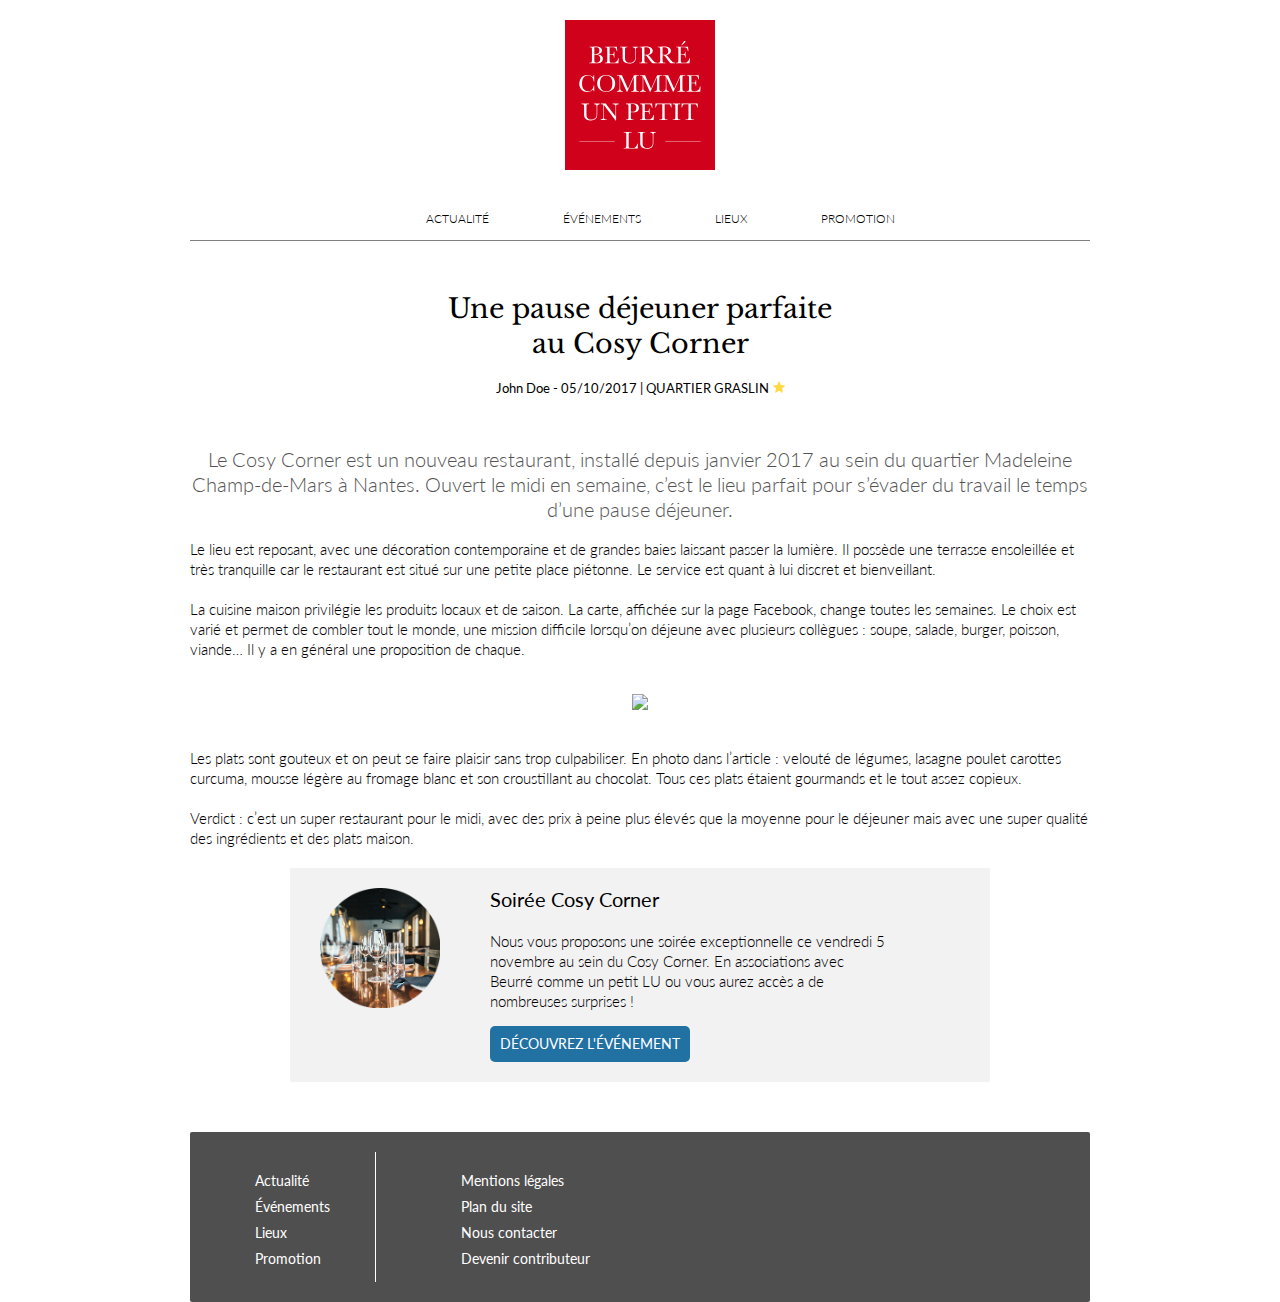
==== commit 9dbb4a64: "Updated missing attributs" ====
--- a/index.html
+++ b/index.html
@@ -78,9 +78,7 @@
             <div class="event-objets">
                 <img class="positionnement-img-objet" src="img/restaurant1.png"/>
                 <div class="details-objets"><h3>Soirée Cosy Corner</h3>
-                <p>Nous vous proposons une soirée exceptionnelle ce vendredi 5 novembre au sein du Cosy Corner. En associations avec Beurré comme un petit LU ou vous aurez accès a de nombreuses surprises !</p>
-                <button class="Event-lieux-CTA-focus">Découvrir l'évenement</button>
-                </div>
+                <p>Nous vous proposons une soirée exceptionnelle ce vendredi 5 novembre au sein du Cosy Corner. En associations avec Beurré comme un petit LU ou vous aurez accès a de nombreuses surprises !</p><button class="Event-lieux-CTA-focus">Découvrez l'événement</button></div>
             </div>
       </main>
 
--- a/css/main.css
+++ b/css/main.css
@@ -147,12 +147,12 @@
 }
 
 .event-objets{
-    margin-top: 20px;
+    padding-bottom: 20px;
+    margin-top: 20px;
+    max-width: 700px;
     background-color: #F2F2F2;
     display: flex;
     border-radius: 2px;
-    max-width: 700px;
-    min-width: 300px;
     margin-left: auto;
     margin-right: auto;
 }
@@ -193,12 +193,7 @@
 .details-objets{
     padding-left: 50px;
     padding-right: 50px;
-}
-
-
-.event-objets p{
-    flex: 0.5;
-
+    max-width: 400px;
 }
 
 .positionnement-img-objet{
@@ -215,12 +210,39 @@
 }
 
 
+/*---------------Classe utilitaire----------------------*/
+.text-left{
+  text-align: left;
+}
+
+/*-----------------------Boutton-------------------------*/
+
 .Event-lieux-CTA{
   font-size: 14px;
   font-family: 'Lato', sans-serif;
   font-weight: 400;
-}
-.Event-lieux-CTA:hover{}
+  -webkit-border-radius: 5;
+  -moz-border-radius: 5;
+  border-radius: 5px;
+  color: #FFFFFF;
+  font-size: 14px;
+  background: #bdbdbd ;
+  padding: 10px 10px 10px 10px;
+  text-decoration: none;
+  border-style: none;
+  display: inline-block;
+}
+
+.Event-lieux-CTA:hover{
+  background: #bdbdbd ;
+  background-image: -webkit-linear-gradient(top, #bdbdbd , #adadad );
+  background-image: -moz-linear-gradient(top, #bdbdbd , #adadad );
+  background-image: -ms-linear-gradient(top, #bdbdbd , #adadad );
+  background-image: -o-linear-gradient(top, #bdbdbd , #adadad );
+  background-image: linear-gradient(to bottom, #bdbdbd , #adadad );
+  text-decoration: none;
+  border-style: none;
+}
 
 .Event-lieux-CTA-focus{
   font-size: 14px;
@@ -230,46 +252,23 @@
   -webkit-border-radius: 5;
   -moz-border-radius: 5;
   border-radius: 5px;
-  color: #ffffffff;
-  font-size: 14px;
-  background: #34d1c4;
-  padding: 10px 20px 10px 20px;
-  text-decoration: none;
-  border-style: none;
+  color: #ffffff;
+  font-size: 14px;
+  text-transform: uppercase;
+  background: #2171a3 ;
+  padding: 10px 10px 10px 10px;
+  text-decoration: none;
+  border-style: none;
+  display: inline-block;
 }
 
 .Event-lieux-CTA-focus:hover{
-  background: #34d1c4;
-  background-image: -webkit-linear-gradient(top, #34d1c4, #219c90);
-  background-image: -moz-linear-gradient(top, #34d1c4, #219c90);
-  background-image: -ms-linear-gradient(top, #34d1c4, #219c90);
-  background-image: -o-linear-gradient(top, #34d1c4, #219c90);
-  background-image: linear-gradient(to bottom, #34d1c4, #219c90);
-  text-decoration: none;
-  border-style: none;
-}
-
-
-/*
-.btn {
-  -webkit-border-radius: 5;
-  -moz-border-radius: 5;
-  border-radius: 5px;
-  font-family: Arial;
-  color: #ffffffff;
-  font-size: 14px;
-  background: #34d1c4;
-  padding: 10px 20px 10px 20px;
-  text-decoration: none;
-}
-
-.btn:hover {
-  background: #34d1c4;
-  background-image: -webkit-linear-gradient(top, #34d1c4, #219c90);
-  background-image: -moz-linear-gradient(top, #34d1c4, #219c90);
-  background-image: -ms-linear-gradient(top, #34d1c4, #219c90);
-  background-image: -o-linear-gradient(top, #34d1c4, #219c90);
-  background-image: linear-gradient(to bottom, #34d1c4, #219c90);
-  text-decoration: none;
-}
-*/
+  background: #2171a3 ;
+  background-image: -webkit-linear-gradient(top, #2171a3 , #174663 );
+  background-image: -moz-linear-gradient(top, #2171a3 , #174663 );
+  background-image: -ms-linear-gradient(top, #2171a3 , #174663 );
+  background-image: -o-linear-gradient(top, #2171a3 , #174663 );
+  background-image: linear-gradient(to bottom, #2171a3 , #174663 );
+  text-decoration: none;
+  border-style: none;
+}
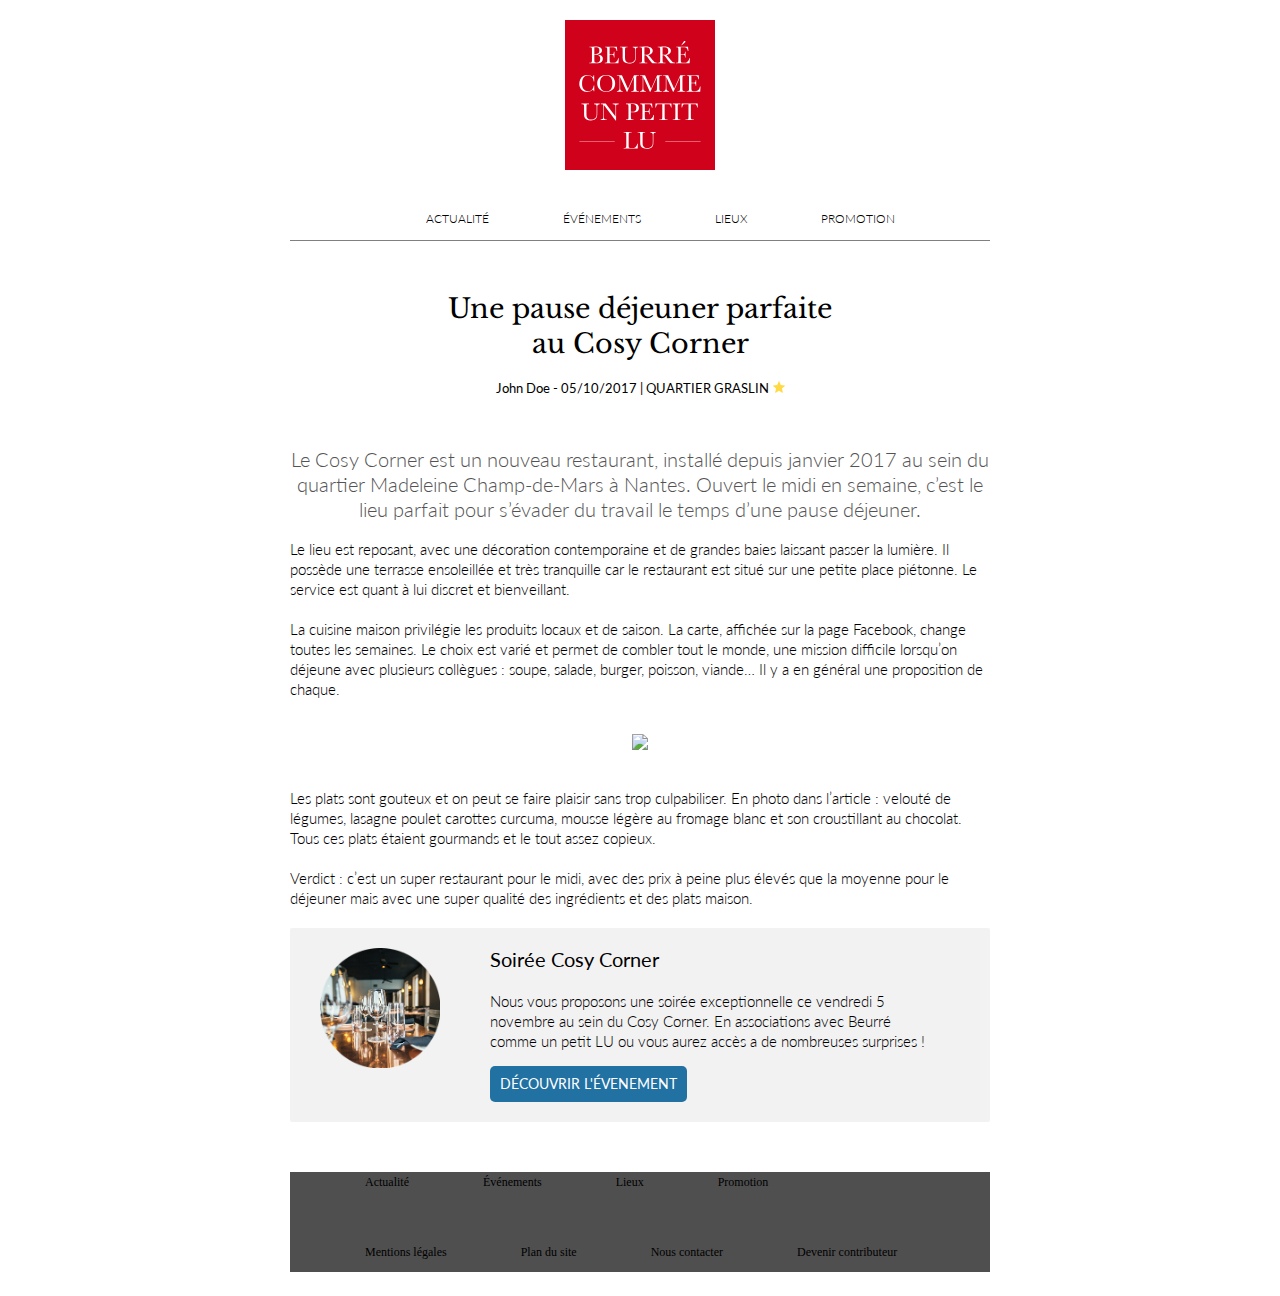
==== commit 8f8a6c9e: "Merge branch 'master' into lucas-3" ====
--- a/index.html
+++ b/index.html
@@ -78,7 +78,9 @@
             <div class="event-objets">
                 <img class="positionnement-img-objet" src="img/restaurant1.png"/>
                 <div class="details-objets"><h3>Soirée Cosy Corner</h3>
-                <p>Nous vous proposons une soirée exceptionnelle ce vendredi 5 novembre au sein du Cosy Corner. En associations avec Beurré comme un petit LU ou vous aurez accès a de nombreuses surprises !</p><button class="Event-lieux-CTA-focus">Découvrez l'événement</button></div>
+                <p>Nous vous proposons une soirée exceptionnelle ce vendredi 5 novembre au sein du Cosy Corner. En associations avec Beurré comme un petit LU ou vous aurez accès a de nombreuses surprises !</p>
+                <button class="Event-lieux-CTA-focus">Découvrir l'évenement</button>
+                </div>
             </div>
       </main>
 
--- a/css/main.css
+++ b/css/main.css
@@ -16,52 +16,36 @@
 }
 
 .l-wrapper{
-    margin: 20px auto 0 auto;
-    max-width: 900px;
-}
-
+    margin: 20px auto;
+    max-width: 700px;
+}
+
+
+/*---------------Common----------------------*/
 header{
   background-color: white;
   border-bottom:solid grey 1px;
   font-weight: 350;
   height: 220px;
 }
-
 main{
     background-color: white;
 }
-
-
 footer{
     background-color: #4F4F4F;
-    height: 170px;
+    height: 100Px;
     margin-top: 50px;
-    font-family: 'Lato', sans-serif;
-    display: flex;
-    border-radius: 2px;
-}
-
-footer div{
-    margin: 20px;
-}
-
-footer li{
-    list-style: none;
-    font-size:14px;
-    padding:5px;
-}
-
-footer a{
-    color: white;
-}
-
-.footer-inline-right{
-    border-right: 1px white solid;
-    padding-right: 40px;
-}
-
-
-nav li{
+}
+
+nav{
+    text-align: center;
+    font-family: 'Lato', sans-serif;
+    text-transform: uppercase;
+}
+
+/*-------------------------------------*/
+
+ul li{
     display: inline-block;
     list-style: none;
     height: 50px;
@@ -70,11 +54,6 @@
     font-size:12px;
 }
 
-nav{
-    text-align: center;
-    font-family: 'Lato', sans-serif;
-    text-transform: uppercase;
-}
 span{
     font-family: 'Lato', sans-serif;
     color: black;
@@ -100,7 +79,7 @@
     color: black;
 }
 
-header a:hover{
+a:hover{
     color:#D0021B;
 }
 
@@ -142,6 +121,10 @@
     line-height: 20px;
     font-weight: 300;
 }
+
+
+
+
 .sub-infos{
     text-align: center;
 }
@@ -153,6 +136,8 @@
     background-color: #F2F2F2;
     display: flex;
     border-radius: 2px;
+    max-width: 700px;
+    min-width: 300px;
     margin-left: auto;
     margin-right: auto;
 }
@@ -193,7 +178,6 @@
 .details-objets{
     padding-left: 50px;
     padding-right: 50px;
-    max-width: 400px;
 }
 
 .positionnement-img-objet{
@@ -208,7 +192,6 @@
     height: 120px;
     width: 200px;
 }
-
 
 /*---------------Classe utilitaire----------------------*/
 .text-left{
@@ -226,7 +209,7 @@
   border-radius: 5px;
   color: #FFFFFF;
   font-size: 14px;
-  background: #bdbdbd ;
+  background: #bdbdbd;
   padding: 10px 10px 10px 10px;
   text-decoration: none;
   border-style: none;
@@ -234,12 +217,12 @@
 }
 
 .Event-lieux-CTA:hover{
-  background: #bdbdbd ;
-  background-image: -webkit-linear-gradient(top, #bdbdbd , #adadad );
-  background-image: -moz-linear-gradient(top, #bdbdbd , #adadad );
-  background-image: -ms-linear-gradient(top, #bdbdbd , #adadad );
-  background-image: -o-linear-gradient(top, #bdbdbd , #adadad );
-  background-image: linear-gradient(to bottom, #bdbdbd , #adadad );
+  background: #bdbdbd;
+  background-image: -webkit-linear-gradient(top, #bdbdbd, #adadad);
+  background-image: -moz-linear-gradient(top, #bdbdbd, #adadad);
+  background-image: -ms-linear-gradient(top, #bdbdbd, #adadad);
+  background-image: -o-linear-gradient(top, #bdbdbd, #adadad);
+  background-image: linear-gradient(to bottom, #bdbdbd, #adadad);
   text-decoration: none;
   border-style: none;
 }
@@ -263,12 +246,12 @@
 }
 
 .Event-lieux-CTA-focus:hover{
-  background: #2171a3 ;
-  background-image: -webkit-linear-gradient(top, #2171a3 , #174663 );
-  background-image: -moz-linear-gradient(top, #2171a3 , #174663 );
-  background-image: -ms-linear-gradient(top, #2171a3 , #174663 );
-  background-image: -o-linear-gradient(top, #2171a3 , #174663 );
-  background-image: linear-gradient(to bottom, #2171a3 , #174663 );
-  text-decoration: none;
-  border-style: none;
-}
+  background: #2171a3;
+  background-image: -webkit-linear-gradient(top, #2171a3, #174663);
+  background-image: -moz-linear-gradient(top, #2171a3, #174663);
+  background-image: -ms-linear-gradient(top, #2171a3, #174663);
+  background-image: -o-linear-gradient(top, #2171a3, #174663);
+  background-image: linear-gradient(to bottom, #2171a3, #174663);
+  text-decoration: none;
+  border-style: none;
+}
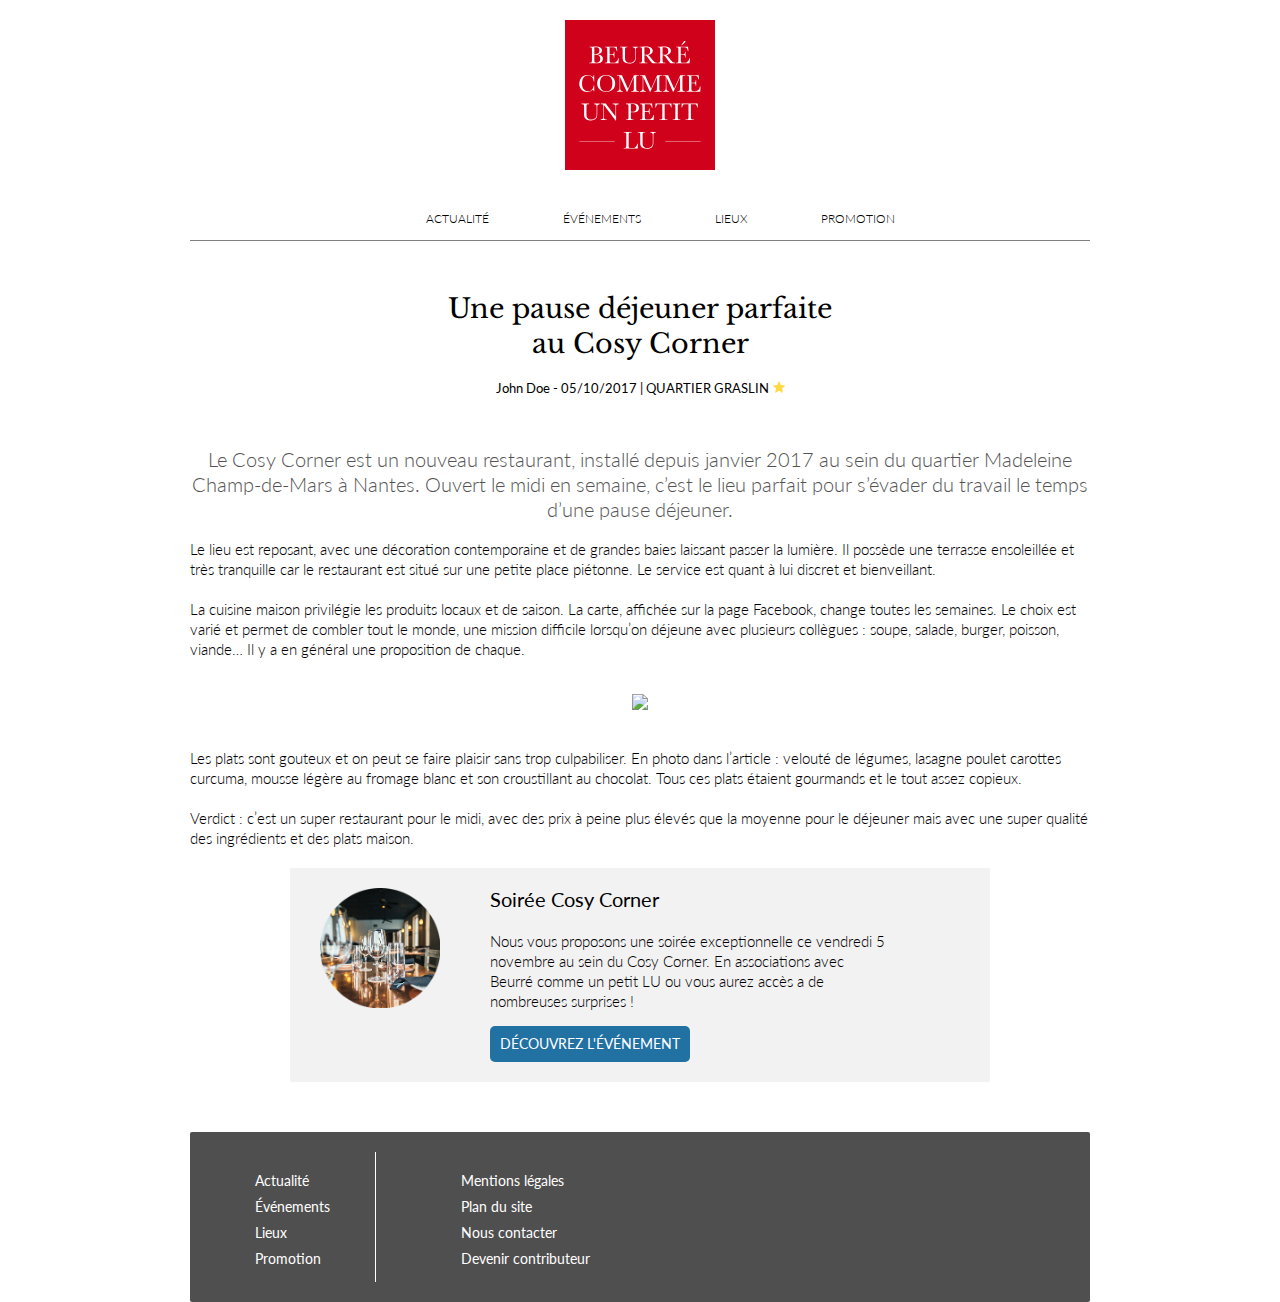
==== commit ee26befa: "Update index.html" ====
--- a/index.html
+++ b/index.html
@@ -78,9 +78,7 @@
             <div class="event-objets">
                 <img class="positionnement-img-objet" src="img/restaurant1.png"/>
                 <div class="details-objets"><h3>Soirée Cosy Corner</h3>
-                <p>Nous vous proposons une soirée exceptionnelle ce vendredi 5 novembre au sein du Cosy Corner. En associations avec Beurré comme un petit LU ou vous aurez accès a de nombreuses surprises !</p>
-                <button class="Event-lieux-CTA-focus">Découvrir l'évenement</button>
-                </div>
+                <p>Nous vous proposons une soirée exceptionnelle ce vendredi 5 novembre au sein du Cosy Corner. En associations avec Beurré comme un petit LU ou vous aurez accès a de nombreuses surprises !</p><button class="Event-lieux-CTA-focus">Découvrez l'événement</button></div>
             </div>
       </main>
 
--- a/css/main.css
+++ b/css/main.css
@@ -16,36 +16,52 @@
 }
 
 .l-wrapper{
-    margin: 20px auto;
-    max-width: 700px;
-}
-
-
-/*---------------Common----------------------*/
+    margin: 20px auto 0 auto;
+    max-width: 900px;
+}
+
 header{
   background-color: white;
   border-bottom:solid grey 1px;
   font-weight: 350;
   height: 220px;
 }
+
 main{
     background-color: white;
 }
+
+
 footer{
     background-color: #4F4F4F;
-    height: 100Px;
+    height: 170px;
     margin-top: 50px;
-}
-
-nav{
-    text-align: center;
-    font-family: 'Lato', sans-serif;
-    text-transform: uppercase;
-}
-
-/*-------------------------------------*/
-
-ul li{
+    font-family: 'Lato', sans-serif;
+    display: flex;
+    border-radius: 2px;
+}
+
+footer div{
+    margin: 20px;
+}
+
+footer li{
+    list-style: none;
+    font-size:14px;
+    padding:5px;
+}
+
+footer a{
+    color: white;
+}
+
+.footer-inline-right{
+    border-right: 1px white solid;
+    padding-right: 40px;
+}
+
+
+nav li{
     display: inline-block;
     list-style: none;
     height: 50px;
@@ -54,6 +70,11 @@
     font-size:12px;
 }
 
+nav{
+    text-align: center;
+    font-family: 'Lato', sans-serif;
+    text-transform: uppercase;
+}
 span{
     font-family: 'Lato', sans-serif;
     color: black;
@@ -79,7 +100,7 @@
     color: black;
 }
 
-a:hover{
+header a:hover{
     color:#D0021B;
 }
 
@@ -121,10 +142,6 @@
     line-height: 20px;
     font-weight: 300;
 }
-
-
-
-
 .sub-infos{
     text-align: center;
 }
@@ -136,8 +153,6 @@
     background-color: #F2F2F2;
     display: flex;
     border-radius: 2px;
-    max-width: 700px;
-    min-width: 300px;
     margin-left: auto;
     margin-right: auto;
 }
@@ -178,6 +193,7 @@
 .details-objets{
     padding-left: 50px;
     padding-right: 50px;
+    max-width: 400px;
 }
 
 .positionnement-img-objet{
@@ -192,6 +208,7 @@
     height: 120px;
     width: 200px;
 }
+
 
 /*---------------Classe utilitaire----------------------*/
 .text-left{
@@ -209,7 +226,7 @@
   border-radius: 5px;
   color: #FFFFFF;
   font-size: 14px;
-  background: #bdbdbd;
+  background: #bdbdbd ;
   padding: 10px 10px 10px 10px;
   text-decoration: none;
   border-style: none;
@@ -217,12 +234,12 @@
 }
 
 .Event-lieux-CTA:hover{
-  background: #bdbdbd;
-  background-image: -webkit-linear-gradient(top, #bdbdbd, #adadad);
-  background-image: -moz-linear-gradient(top, #bdbdbd, #adadad);
-  background-image: -ms-linear-gradient(top, #bdbdbd, #adadad);
-  background-image: -o-linear-gradient(top, #bdbdbd, #adadad);
-  background-image: linear-gradient(to bottom, #bdbdbd, #adadad);
+  background: #bdbdbd ;
+  background-image: -webkit-linear-gradient(top, #bdbdbd , #adadad );
+  background-image: -moz-linear-gradient(top, #bdbdbd , #adadad );
+  background-image: -ms-linear-gradient(top, #bdbdbd , #adadad );
+  background-image: -o-linear-gradient(top, #bdbdbd , #adadad );
+  background-image: linear-gradient(to bottom, #bdbdbd , #adadad );
   text-decoration: none;
   border-style: none;
 }
@@ -246,12 +263,12 @@
 }
 
 .Event-lieux-CTA-focus:hover{
-  background: #2171a3;
-  background-image: -webkit-linear-gradient(top, #2171a3, #174663);
-  background-image: -moz-linear-gradient(top, #2171a3, #174663);
-  background-image: -ms-linear-gradient(top, #2171a3, #174663);
-  background-image: -o-linear-gradient(top, #2171a3, #174663);
-  background-image: linear-gradient(to bottom, #2171a3, #174663);
-  text-decoration: none;
-  border-style: none;
-}
+  background: #2171a3 ;
+  background-image: -webkit-linear-gradient(top, #2171a3 , #174663 );
+  background-image: -moz-linear-gradient(top, #2171a3 , #174663 );
+  background-image: -ms-linear-gradient(top, #2171a3 , #174663 );
+  background-image: -o-linear-gradient(top, #2171a3 , #174663 );
+  background-image: linear-gradient(to bottom, #2171a3 , #174663 );
+  text-decoration: none;
+  border-style: none;
+}
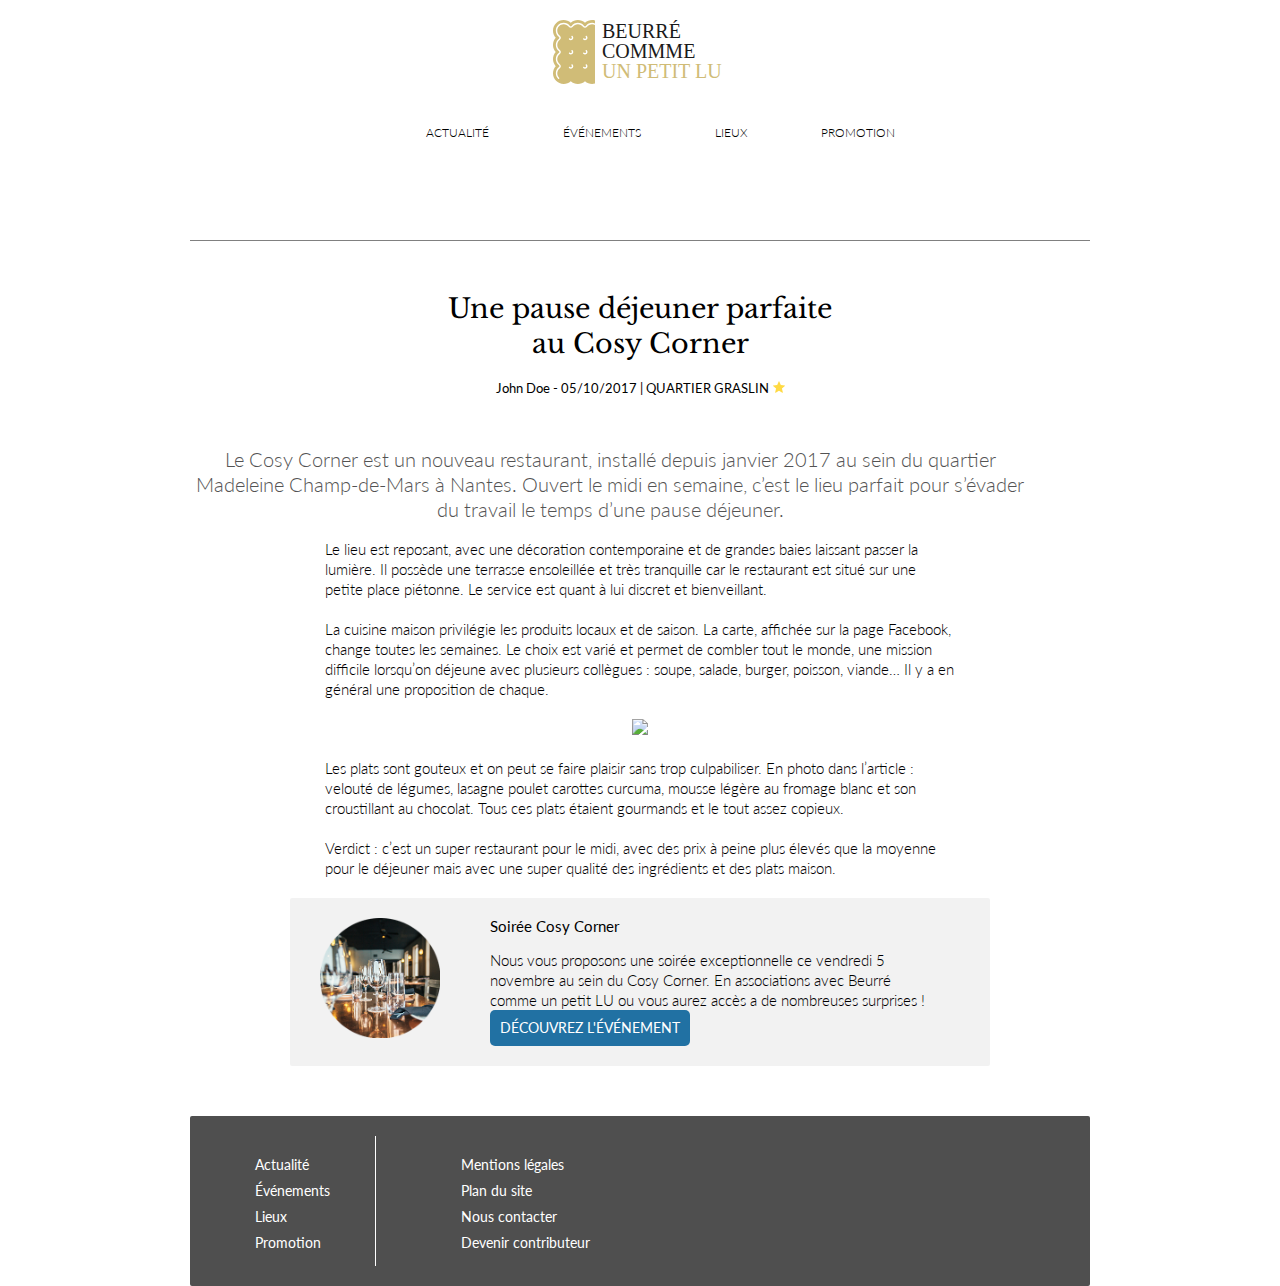
==== commit ec65ef70: "corrected logo" ====
--- a/index.html
+++ b/index.html
@@ -25,26 +25,34 @@
       <div class="l-wrapper">
         <header class="header">
           <nav>
-          <svg width="150px" height="150px" viewBox="0 0 395 395"  version="1.1" xmlns="http://www.w3.org/2000/svg" xmlns:xlink="http://www.w3.org/1999/xlink">
-    <!-- Generator: Sketch 47 (45396) - http://www.bohemiancoding.com/sketch -->
-          <title>Logo</title>
-          <desc>Created with Sketch.</desc>
-          <defs></defs>
-          <g id="Page-1" stroke="none" stroke-width="1" fill="none" fill-rule="evenodd">
-          <g id="Logo">
-            <rect id="Rectangle" fill="#D0021B" x="0" y="0" width="395" height="395"></rect>
-            <path d="M85.1200292,90.5619706 C90.0557506,90.9252055 93.7200949,92.1537757 96.1131719,94.2477181 C98.506249,96.3416606 99.7027695,98.9590493 99.7027695,102.099963 C99.7027695,104.834908 98.8908449,107.190558 97.2669711,109.166983 C95.6430974,111.143409 93.5652112,112.436078 91.0332503,113.045031 C88.5012893,113.653983 85.1093671,113.958455 80.857382,113.958455 L63.8067932,113.958455 L63.8067932,112.484156 L65.4733921,112.484156 C67.3323002,112.484156 68.6196281,112.249125 69.3354146,111.779057 C70.051201,111.308988 70.5052378,110.577187 70.6975387,109.583633 C70.8898395,108.590079 70.9859885,106.277162 70.9859885,102.644813 L70.9859885,81.4918265 C70.9859885,77.9663112 70.8844979,75.6907855 70.6815137,74.665181 C70.4785295,73.6395766 70.0512007,72.9344841 69.3995145,72.5498824 C68.7478283,72.1652808 67.3216186,71.9729828 65.1208423,71.9729828 L64.2875429,71.9729828 L64.2875429,70.4986838 L71.4346882,70.3063839 L79.5753828,70.0499841 C91.455301,70.0499841 97.3951711,73.4686143 97.3951711,80.3059773 C97.3951711,83.1263896 96.3749236,85.3912321 94.3343981,87.1005728 C92.2938726,88.8099136 89.222447,89.9637013 85.1200292,90.5619706 Z M77.2677843,89.953021 C77.8019533,89.9743877 78.2506485,89.9850709 78.6138834,89.9850709 C83.2291035,89.9850709 86.3806532,89.258612 88.0686272,87.8056724 C89.7566012,86.3527327 90.6005755,84.0024245 90.6005755,80.754677 C90.6005755,78.4898005 90.2693957,76.7377525 89.6070262,75.4984805 C88.9446567,74.2592084 87.9511172,73.3030603 86.6263782,72.6300074 C85.3016391,71.9569545 83.0367966,71.620433 79.8317826,71.620433 C78.998479,71.620433 78.1438215,71.6524827 77.2677843,71.716583 L77.2677843,89.953021 Z M77.2677843,91.5234699 L77.2677843,101.202564 C77.2677843,105.326348 77.3425669,107.943737 77.4921342,109.054808 C77.6417015,110.16588 78.0423222,111.009854 78.6940084,111.586757 C79.3456945,112.163659 80.6330225,112.452106 82.5560308,112.452106 C85.9747123,112.452106 88.538685,111.576082 90.2480258,109.824008 C91.9573665,108.071934 92.8120241,105.443862 92.8120241,101.939713 C92.8120241,98.3500975 91.8451927,95.7060007 89.911501,94.0073433 C87.9778093,92.3086859 84.5752039,91.45937 79.7035827,91.45937 C78.9343794,91.45937 78.1224547,91.4807364 77.2677843,91.5234699 Z M140.085743,100.433364 L141.624142,100.433364 L140.694693,113.958455 L104.702566,113.958455 L104.702566,112.484156 L105.599966,112.484156 C107.758008,112.484156 109.152168,112.195709 109.782488,111.618807 C110.412807,111.041904 110.813428,110.310104 110.984362,109.423383 C111.155296,108.536663 111.240762,106.277162 111.240762,102.644813 L111.240762,81.3315766 C111.240762,78.0197289 111.149955,75.8403522 110.968337,74.793381 C110.78672,73.7464097 110.370074,73.0146092 109.718388,72.5979574 C109.066702,72.1813056 107.693908,71.9729828 105.599966,71.9729828 L105.599966,70.4986838 L136.656395,70.4986838 L137.681995,81.3315766 L136.175646,81.3315766 C135.491909,78.2974968 134.653276,76.1448281 133.659722,74.8735059 C132.666168,73.6021837 131.485672,72.8009423 130.1182,72.4697575 C128.750727,72.1385727 126.549984,71.9729828 123.515904,71.9729828 L117.490508,71.9729828 L117.490508,90.2094208 L122.105705,90.2094208 C124.221014,90.2094208 125.70064,90.0278061 126.544627,89.6645712 C127.388614,89.3013362 127.944141,88.7511504 128.211226,88.0139972 C128.47831,87.276844 128.61185,85.839951 128.61185,83.7032751 L130.1182,83.7032751 L130.1182,98.5744653 L128.61185,98.5744653 C128.61185,96.1600215 128.408869,94.5415137 128.002901,93.7188935 C127.596932,92.8962732 127.004014,92.3621123 126.224127,92.1163945 C125.44424,91.8706768 124.124863,91.7478198 122.265955,91.7478198 L117.490508,91.7478198 L117.490508,102.035863 C117.490508,107.185252 117.821688,110.213945 118.484057,111.122032 C119.146427,112.030119 120.930524,112.484156 123.836404,112.484156 L127.073452,112.484156 C129.359695,112.484156 131.239941,112.190368 132.714248,111.602782 C134.188554,111.015196 135.593398,109.807992 136.92882,107.981134 C138.264242,106.154276 139.31654,103.638378 140.085743,100.433364 Z M178.321368,70.4986838 L192.840008,70.4986838 L192.840008,71.9729828 C190.917,72.1011834 189.480107,72.5338538 188.529286,73.271007 C187.578465,74.0081602 186.99623,74.8361097 186.782562,75.7548803 C186.568895,76.673651 186.462062,78.4577486 186.462062,81.1072268 L186.462062,95.5617673 C186.462062,99.2582166 186.317839,102.003804 186.029388,103.798612 C185.740936,105.59342 184.907645,107.356151 183.529489,109.086858 C182.151333,110.817566 180.212329,112.195701 177.712418,113.221306 C175.212507,114.24691 172.328038,114.759705 169.058924,114.759705 C165.19154,114.759705 161.917134,114.102687 159.235605,112.788631 C156.554077,111.474575 154.641781,109.775943 153.498659,107.692684 C152.355537,105.609425 151.783985,102.815763 151.783985,99.3116148 L151.816035,94.8566677 L151.816035,81.3315766 C151.816035,77.8701616 151.714545,75.6373688 151.51156,74.6331311 C151.308576,73.6288934 150.881247,72.9344841 150.229561,72.5498824 C149.577875,72.1652808 148.151665,71.9729828 145.950889,71.9729828 L144.95734,71.9729828 L144.95734,70.4986838 L164.796277,70.4986838 L164.796277,71.9729828 L163.930927,71.9729828 C161.794251,71.9729828 160.39475,72.1492559 159.73238,72.5018075 C159.07001,72.854359 158.626657,73.511377 158.402306,74.4728812 C158.177955,75.4343853 158.065781,77.7205943 158.065781,81.3315766 L158.065781,95.0169176 C158.065781,99.7603382 158.284787,103.125552 158.722806,105.112661 C159.160824,107.09977 160.394736,108.835793 162.424578,110.320783 C164.45442,111.805772 167.157275,112.548256 170.533223,112.548256 C173.182701,112.548256 175.591767,112.051486 177.760493,111.057932 C179.929219,110.064378 181.542385,108.825124 182.60004,107.340135 C183.657695,105.855145 184.304029,104.327444 184.539064,102.756988 C184.774098,101.186531 184.891613,98.7133654 184.891613,95.3374174 L184.891613,80.5303272 C184.891613,78.0731498 184.752732,76.3531515 184.474964,75.3702806 C184.197196,74.3874096 183.598936,73.6075346 182.680165,73.0306321 C181.761394,72.4537296 180.308476,72.1011834 178.321368,71.9729828 L178.321368,70.4986838 Z M241.972626,113.958455 L230.274384,113.958455 C228.201808,112.505516 225.028892,108.702289 220.75554,102.548663 C219.388067,100.582921 217.967199,98.6973326 216.492893,96.8918414 C215.018586,95.0863502 214.00368,93.9859786 213.448145,93.5906936 C212.892609,93.1954085 212.027268,92.997769 210.852096,92.997769 L209.121397,92.997769 L209.121397,102.644813 C209.121397,106.063494 209.201522,108.301629 209.361772,109.359283 C209.522023,110.416938 209.949352,111.202154 210.643771,111.714957 C211.338191,112.227759 212.668252,112.484156 214.633994,112.484156 L216.717242,112.484156 L216.717242,113.958455 L195.916806,113.958455 L195.916806,112.484156 L197.327005,112.484156 C199.185913,112.484156 200.473241,112.249125 201.189028,111.779057 C201.904814,111.308988 202.358851,110.577187 202.551152,109.583633 C202.743453,108.590079 202.839602,106.277162 202.839602,102.644813 L202.839602,81.3315766 C202.839602,77.8701616 202.743453,75.6373688 202.551152,74.6331311 C202.358851,73.6288934 201.931522,72.9344841 201.269153,72.5498824 C200.606783,72.1652808 199.175232,71.9729828 196.974455,71.9729828 L196.237306,71.9729828 L196.237306,70.4986838 L202.455002,70.178184 C206.600153,69.9858832 209.890585,69.8897342 212.326395,69.8897342 C216.471547,69.8897342 219.842102,70.2743301 222.438164,71.0435334 C225.034225,71.8127368 227.133478,73.0733567 228.735985,74.8254309 C230.338491,76.5775052 231.139733,78.6714162 231.139733,81.1072268 C231.139733,83.9490058 230.092777,86.3740966 227.998835,88.382572 C225.904893,90.3910474 222.828125,91.6409841 218.768441,92.1324195 C220.584616,93.0084567 223.511818,96.1706896 227.550135,101.619213 C230.840616,106.042132 233.425955,108.937285 235.30623,110.304758 C237.186505,111.67223 239.408615,112.398689 241.972626,112.484156 L241.972626,113.958455 Z M209.121397,91.5234699 C210.723904,91.4807364 212.379803,91.4166371 214.089144,91.3311701 C215.798485,91.245703 217.283452,91.0106722 218.544091,90.6260705 C219.80473,90.2414688 220.824977,89.6805998 221.604864,88.9434466 C222.384751,88.2062934 222.999036,87.2394621 223.447738,86.0429235 C223.89644,84.846385 224.120788,83.3721007 224.120788,81.6200265 C224.120788,78.5645799 223.356937,76.1181226 221.829214,74.2805813 C220.301491,72.44304 216.973668,71.5242831 211.845646,71.5242831 C211.055076,71.5242831 210.147002,71.567016 209.121397,71.652483 L209.121397,91.5234699 Z M289.823244,113.958455 L278.125002,113.958455 C276.052426,112.505516 272.87951,108.702289 268.606158,102.548663 C267.238686,100.582921 265.817817,98.6973326 264.343511,96.8918414 C262.869205,95.0863502 261.854299,93.9859786 261.298763,93.5906936 C260.743227,93.1954085 259.877887,92.997769 258.702715,92.997769 L256.972016,92.997769 L256.972016,102.644813 C256.972016,106.063494 257.05214,108.301629 257.212391,109.359283 C257.372641,110.416938 257.79997,111.202154 258.49439,111.714957 C259.18881,112.227759 260.51887,112.484156 262.484612,112.484156 L264.567861,112.484156 L264.567861,113.958455 L243.767425,113.958455 L243.767425,112.484156 L245.177624,112.484156 C247.036532,112.484156 248.32386,112.249125 249.039646,111.779057 C249.755433,111.308988 250.209469,110.577187 250.40177,109.583633 C250.594071,108.590079 250.69022,106.277162 250.69022,102.644813 L250.69022,81.3315766 C250.69022,77.8701616 250.594071,75.6373688 250.40177,74.6331311 C250.209469,73.6288934 249.782141,72.9344841 249.119771,72.5498824 C248.457402,72.1652808 247.02585,71.9729828 244.825074,71.9729828 L244.087924,71.9729828 L244.087924,70.4986838 L250.30562,70.178184 C254.450772,69.9858832 257.741203,69.8897342 260.177014,69.8897342 C264.322165,69.8897342 267.692721,70.2743301 270.288782,71.0435334 C272.884843,71.8127368 274.984096,73.0733567 276.586603,74.8254309 C278.18911,76.5775052 278.990351,78.6714162 278.990351,81.1072268 C278.990351,83.9490058 277.943396,86.3740966 275.849453,88.382572 C273.755511,90.3910474 270.678744,91.6409841 266.61906,92.1324195 C268.435234,93.0084567 271.362436,96.1706896 275.400754,101.619213 C278.691235,106.042132 281.276574,108.937285 283.156849,110.304758 C285.037123,111.67223 287.259233,112.398689 289.823244,112.484156 L289.823244,113.958455 Z M256.972016,91.5234699 C258.574523,91.4807364 260.230422,91.4166371 261.939763,91.3311701 C263.649103,91.245703 265.134071,91.0106722 266.39471,90.6260705 C267.655349,90.2414688 268.675596,89.6805998 269.455483,88.9434466 C270.235369,88.2062934 270.849655,87.2394621 271.298356,86.0429235 C271.747058,84.846385 271.971406,83.3721007 271.971406,81.6200265 C271.971406,78.5645799 271.207556,76.1181226 269.679833,74.2805813 C268.152109,72.44304 264.824286,71.5242831 259.696264,71.5242831 C258.905694,71.5242831 257.99762,71.567016 256.972016,71.652483 L256.972016,91.5234699 Z M327.417869,100.433364 L328.956268,100.433364 L328.026819,113.958455 L292.034693,113.958455 L292.034693,112.484156 L292.932092,112.484156 C295.090135,112.484156 296.484295,112.195709 297.114614,111.618807 C297.744934,111.041904 298.145555,110.310104 298.316489,109.423383 C298.487423,108.536663 298.572889,106.277162 298.572889,102.644813 L298.572889,81.3315766 C298.572889,78.0197289 298.482081,75.8403522 298.300464,74.793381 C298.118846,73.7464097 297.702201,73.0146092 297.050515,72.5979574 C296.398828,72.1813056 295.026035,71.9729828 292.932092,71.9729828 L292.932092,70.4986838 L323.988522,70.4986838 L325.014121,81.3315766 L323.507772,81.3315766 C322.824036,78.2974968 321.985403,76.1448281 320.991849,74.8735059 C319.998294,73.6021837 318.817799,72.8009423 317.450326,72.4697575 C316.082853,72.1385727 313.88211,71.9729828 310.84803,71.9729828 L304.822634,71.9729828 L304.822634,90.2094208 L309.437831,90.2094208 C311.553141,90.2094208 313.032766,90.0278061 313.876753,89.6645712 C314.72074,89.3013362 315.276268,88.7511504 315.543352,88.0139972 C315.810437,87.276844 315.943977,85.839951 315.943977,83.7032751 L317.450326,83.7032751 L317.450326,98.5744653 L315.943977,98.5744653 C315.943977,96.1600215 315.740996,94.5415137 315.335027,93.7188935 C314.929059,92.8962732 314.33614,92.3621123 313.556254,92.1163945 C312.776367,91.8706768 311.456989,91.7478198 309.598081,91.7478198 L304.822634,91.7478198 L304.822634,102.035863 C304.822634,107.185252 305.153814,110.213945 305.816184,111.122032 C306.478553,112.030119 308.262651,112.484156 311.16853,112.484156 L314.405578,112.484156 C316.691821,112.484156 318.572068,112.190368 320.046374,111.602782 C321.520681,111.015196 322.925524,109.807992 324.260947,107.981134 C325.596369,106.154276 326.648666,103.638378 327.417869,100.433364 Z M307.226383,66.7167863 L306.168733,66.7167863 L310.97623,59.2491412 C311.959101,57.7107345 312.733635,56.6798038 313.299854,56.1563182 C313.866073,55.6328326 314.501724,55.3710938 315.206828,55.3710938 C315.826464,55.3710938 316.307208,55.5580501 316.649077,55.9319684 C316.990945,56.3058867 317.161876,56.7065074 317.161876,57.1338426 C317.161876,57.7107451 316.932187,58.2662725 316.472802,58.8004415 C316.013416,59.3346105 314.555157,60.62728 312.09798,62.6784889 L307.226383,66.7167863 Z M75.6973354,172.472743 L77.0754845,172.472743 L77.0754845,187.696483 L75.6973354,187.696483 C75.3127337,185.965775 74.6183244,184.438075 73.6140867,183.113336 C69.7894368,187.429421 64.9072055,189.587431 58.9672464,189.587431 C52.6854191,189.587431 47.5521322,187.600352 43.5672315,183.626135 C39.5823309,179.651918 37.5899105,174.395774 37.5899105,167.857546 C37.5899105,163.562827 38.5086673,159.519228 40.3462087,155.726629 C42.18375,151.934029 44.7477226,149.119 48.0382036,147.281459 C51.3286845,145.443918 54.9396127,144.525161 58.8710964,144.525161 C62.1188439,144.525161 65.0620708,145.192862 67.7008656,146.528285 C70.3396604,147.863707 72.3107144,149.343333 73.6140867,150.967207 C74.5328574,149.151032 75.0883848,147.270786 75.2806856,145.32641 L76.6908847,145.32641 L77.0754845,161.8001 L75.6973354,161.8001 C74.7358312,155.945608 72.7754604,151.875301 69.8161642,149.589058 C66.8568681,147.302814 63.518362,146.15971 59.8005458,146.15971 C55.2494261,146.15971 51.6331563,148.007907 48.951628,151.704356 C46.2700997,155.400806 44.9293556,160.688999 44.9293556,167.569096 C44.9293556,174.085957 46.3929567,179.080363 49.3202027,182.552461 C52.2474488,186.024559 55.8904266,187.760583 60.2492455,187.760583 C62.5782223,187.760583 64.9605803,187.194372 67.3963908,186.061934 C69.8322014,184.929495 71.7605225,183.011857 73.181412,180.308962 C74.6023015,177.606067 75.4409342,174.99402 75.6973354,172.472743 Z M84.7674794,166.767846 C84.7674794,160.058684 87.0109555,154.674341 91.497975,150.614657 C95.9849944,146.554973 101.583001,144.525161 108.292164,144.525161 C115.065427,144.525161 120.722191,146.533606 125.262628,150.550557 C129.803064,154.567508 132.073248,160.047999 132.073248,166.992196 C132.073248,173.722725 129.899213,179.171167 125.551078,183.337685 C121.202942,187.504204 115.482078,189.587431 108.388314,189.587431 C101.486851,189.587431 95.8247442,187.504204 91.401825,183.337685 C86.9789058,179.171167 84.7674794,173.647943 84.7674794,166.767846 Z M92.1069245,166.992196 C92.1069245,173.979127 93.5010847,179.224587 96.2894468,182.728736 C99.0778089,186.232884 103.260289,187.984932 108.837014,187.984932 C113.730001,187.984932 117.597327,186.232884 120.439106,182.728736 C123.280885,179.224587 124.701753,174.000493 124.701753,167.056296 C124.701753,160.3044 123.302251,155.12838 120.503206,151.528081 C117.70416,147.927782 113.644537,146.12766 108.324214,146.12766 C103.089358,146.12766 99.0778089,147.88505 96.2894468,151.399881 C93.5010847,154.914713 92.1069245,160.1121 92.1069245,166.992196 Z M165.853926,181.286487 L181.686616,145.32641 L195.019407,145.32641 L195.019407,146.80071 L193.416908,146.80071 C191.280232,146.80071 189.88073,146.976983 189.218361,147.329534 C188.555991,147.682086 188.112637,148.339104 187.888286,149.300608 C187.663935,150.262112 187.551762,152.548321 187.551762,156.159303 L187.551762,177.472539 C187.551762,180.891221 187.637227,183.129355 187.808161,184.18701 C187.979096,185.244664 188.411766,186.029881 189.106186,186.542683 C189.800605,187.055486 191.130666,187.311883 193.096408,187.311883 L195.019407,187.311883 L195.019407,188.786182 L174.25102,188.786182 L174.25102,187.311883 L175.789419,187.311883 C177.626961,187.311883 178.903605,187.076852 179.619392,186.606783 C180.335178,186.136715 180.794557,185.404914 180.997541,184.41136 C181.200525,183.417805 181.302016,181.104888 181.302016,177.472539 L181.302016,149.813408 L164.091177,188.786182 L162.584828,188.786182 L145.24579,149.813408 L145.24579,175.261091 C145.24579,178.743873 145.352622,181.115547 145.566289,182.376186 C145.779957,183.636825 146.442317,184.742538 147.553388,185.693359 C148.66446,186.64418 150.22421,187.183682 152.232685,187.311883 L152.232685,188.786182 L136.688445,188.786182 L136.688445,187.311883 C138.547353,187.205049 140.059029,186.697596 141.223517,185.789509 C142.388006,184.881422 143.09844,183.765025 143.354841,182.440286 C143.611242,181.115547 143.739441,178.658406 143.739441,175.068791 L143.739441,156.159303 C143.739441,152.697888 143.63795,150.465095 143.434966,149.460858 C143.231982,148.45662 142.804653,147.762211 142.152967,147.377609 C141.50128,146.993007 140.075071,146.80071 137.874294,146.80071 L136.688445,146.80071 L136.688445,145.32641 L149.925086,145.32641 L165.853926,181.286487 Z M226.716836,181.286487 L242.549525,145.32641 L255.882317,145.32641 L255.882317,146.80071 L254.279818,146.80071 C252.143142,146.80071 250.74364,146.976983 250.08127,147.329534 C249.418901,147.682086 248.975547,148.339104 248.751196,149.300608 C248.526845,150.262112 248.414672,152.548321 248.414672,156.159303 L248.414672,177.472539 C248.414672,180.891221 248.500137,183.129355 248.671071,184.18701 C248.842005,185.244664 249.274676,186.029881 249.969096,186.542683 C250.663515,187.055486 251.993576,187.311883 253.959318,187.311883 L255.882317,187.311883 L255.882317,188.786182 L235.11393,188.786182 L235.11393,187.311883 L236.652329,187.311883 C238.489871,187.311883 239.766515,187.076852 240.482302,186.606783 C241.198088,186.136715 241.657467,185.404914 241.860451,184.41136 C242.063435,183.417805 242.164926,181.104888 242.164926,177.472539 L242.164926,149.813408 L224.954087,188.786182 L223.447738,188.786182 L206.108699,149.813408 L206.108699,175.261091 C206.108699,178.743873 206.215532,181.115547 206.429199,182.376186 C206.642867,183.636825 207.305226,184.742538 208.416298,185.693359 C209.527369,186.64418 211.087119,187.183682 213.095595,187.311883 L213.095595,188.786182 L197.551355,188.786182 L197.551355,187.311883 C199.410263,187.205049 200.921939,186.697596 202.086427,185.789509 C203.250915,184.881422 203.96135,183.765025 204.217751,182.440286 C204.474152,181.115547 204.60235,178.658406 204.60235,175.068791 L204.60235,156.159303 C204.60235,152.697888 204.50086,150.465095 204.297876,149.460858 C204.094891,148.45662 203.667563,147.762211 203.015876,147.377609 C202.36419,146.993007 200.937981,146.80071 198.737204,146.80071 L197.551355,146.80071 L197.551355,145.32641 L210.787996,145.32641 L226.716836,181.286487 Z M287.579746,181.286487 L303.412435,145.32641 L316.745227,145.32641 L316.745227,146.80071 L315.142728,146.80071 C313.006052,146.80071 311.60655,146.976983 310.94418,147.329534 C310.281811,147.682086 309.838457,148.339104 309.614106,149.300608 C309.389755,150.262112 309.277581,152.548321 309.277581,156.159303 L309.277581,177.472539 C309.277581,180.891221 309.363047,183.129355 309.533981,184.18701 C309.704915,185.244664 310.137586,186.029881 310.832005,186.542683 C311.526425,187.055486 312.856486,187.311883 314.822228,187.311883 L316.745227,187.311883 L316.745227,188.786182 L295.97684,188.786182 L295.97684,187.311883 L297.515239,187.311883 C299.352781,187.311883 300.629425,187.076852 301.345212,186.606783 C302.060998,186.136715 302.520377,185.404914 302.723361,184.41136 C302.926345,183.417805 303.027836,181.104888 303.027836,177.472539 L303.027836,149.813408 L285.816997,188.786182 L284.310648,188.786182 L266.971609,149.813408 L266.971609,175.261091 C266.971609,178.743873 267.078442,181.115547 267.292109,182.376186 C267.505777,183.636825 268.168136,184.742538 269.279208,185.693359 C270.390279,186.64418 271.950029,187.183682 273.958505,187.311883 L273.958505,188.786182 L258.414265,188.786182 L258.414265,187.311883 C260.273173,187.205049 261.784849,186.697596 262.949337,185.789509 C264.113825,184.881422 264.824259,183.765025 265.080661,182.440286 C265.337062,181.115547 265.46526,178.658406 265.46526,175.068791 L265.46526,156.159303 C265.46526,152.697888 265.36377,150.465095 265.160786,149.460858 C264.957801,148.45662 264.530473,147.762211 263.878786,147.377609 C263.2271,146.993007 261.80089,146.80071 259.600114,146.80071 L258.414265,146.80071 L258.414265,145.32641 L271.650906,145.32641 L287.579746,181.286487 Z M355.461601,175.261091 L357,175.261091 L356.070551,188.786182 L320.078424,188.786182 L320.078424,187.311883 L320.975824,187.311883 C323.133866,187.311883 324.528027,187.023436 325.158346,186.446533 C325.788665,185.869631 326.189286,185.13783 326.36022,184.25111 C326.531154,183.364389 326.61662,181.104888 326.61662,177.472539 L326.61662,156.159303 C326.61662,152.847456 326.525813,150.668079 326.344195,149.621108 C326.162578,148.574136 325.745932,147.842336 325.094246,147.425684 C324.44256,147.009032 323.069766,146.80071 320.975824,146.80071 L320.975824,145.32641 L352.032253,145.32641 L353.057853,156.159303 L351.551504,156.159303 C350.867767,153.125223 350.029135,150.972555 349.03558,149.701233 C348.042026,148.42991 346.86153,147.628669 345.494058,147.297484 C344.126585,146.966299 341.925842,146.80071 338.891762,146.80071 L332.866366,146.80071 L332.866366,165.037147 L337.481563,165.037147 C339.596872,165.037147 341.076498,164.855533 341.920485,164.492298 C342.764472,164.129063 343.319999,163.578877 343.587084,162.841724 C343.854168,162.104571 343.987709,160.667678 343.987709,158.531002 L345.494058,158.531002 L345.494058,173.402192 L343.987709,173.402192 C343.987709,170.987748 343.784727,169.36924 343.378759,168.54662 C342.972791,167.724 342.379872,167.189839 341.599985,166.944121 C340.820098,166.698403 339.500721,166.575546 337.641813,166.575546 L332.866366,166.575546 L332.866366,176.86359 C332.866366,182.012979 333.197546,185.041671 333.859915,185.949759 C334.522285,186.857846 336.306382,187.311883 339.212262,187.311883 L342.44931,187.311883 C344.735553,187.311883 346.615799,187.018094 348.090106,186.430508 C349.564412,185.842923 350.969256,184.635719 352.304678,182.808861 C353.640101,180.982003 354.692398,178.466105 355.461601,175.261091 Z M76.7870346,220.154137 L91.3056751,220.154137 L91.3056751,221.628436 C89.3826667,221.756637 87.9457737,222.189307 86.9949529,222.92646 C86.0441321,223.663614 85.4618967,224.491563 85.2482291,225.410334 C85.0345615,226.329104 84.9277293,228.113202 84.9277293,230.76268 L84.9277293,245.217221 C84.9277293,248.91367 84.7835058,251.659257 84.4950546,253.454065 C84.2066033,255.248873 83.3733122,257.011604 81.9951562,258.742312 C80.6170002,260.473019 78.6779959,261.851155 76.178085,262.876759 C73.6781742,263.902363 70.7937049,264.415158 67.5245907,264.415158 C63.6572073,264.415158 60.3828005,263.75814 57.7012722,262.444084 C55.0197439,261.130029 53.1074476,259.431397 51.964326,257.348138 C50.8212044,255.264879 50.2496521,252.471217 50.2496521,248.967068 L50.2817021,244.512121 L50.2817021,230.98703 C50.2817021,227.525615 50.1802115,225.292822 49.9772273,224.288584 C49.7742431,223.284347 49.3469143,222.589937 48.6952282,222.205336 C48.043542,221.820734 46.6173322,221.628436 44.416556,221.628436 L43.4230066,221.628436 L43.4230066,220.154137 L63.2619436,220.154137 L63.2619436,221.628436 L62.3965941,221.628436 C60.2599182,221.628436 58.8604164,221.804709 58.1980469,222.157261 C57.5356774,222.509812 57.0923237,223.16683 56.8679728,224.128335 C56.6436218,225.089839 56.531448,227.376048 56.531448,230.98703 L56.531448,244.672371 C56.531448,249.415792 56.750454,252.781006 57.1884726,254.768114 C57.6264911,256.755223 58.860403,258.491246 60.8902451,259.976236 C62.9200873,261.461226 65.6229418,262.203709 68.9988898,262.203709 C71.6483679,262.203709 74.0574339,261.70694 76.22616,260.713385 C78.3948861,259.719831 80.0080522,258.480578 81.0657068,256.995588 C82.1233614,255.510598 82.7696962,253.982898 83.0047305,252.412441 C83.2397649,250.841984 83.3572803,248.368819 83.3572803,244.992871 L83.3572803,230.185781 C83.3572803,227.728603 83.2183985,226.008605 82.9406306,225.025734 C82.6628627,224.042863 82.0646024,223.262988 81.1458318,222.686085 C80.2270611,222.109183 78.7741433,221.756637 76.7870346,221.628436 L76.7870346,220.154137 Z M133.130898,264.607458 L102.394968,223.871935 L102.394968,254.030965 C102.394968,256.530876 102.517825,258.176091 102.763543,258.966662 C103.00926,259.757232 103.709011,260.483691 104.862816,261.14606 C106.016621,261.80843 107.747303,262.13961 110.054913,262.13961 L110.054913,263.613909 L93.8376234,263.613909 L93.8376234,262.13961 C95.9101991,261.990042 97.4913156,261.610788 98.5810203,261.001835 C99.670725,260.392883 100.31706,259.735865 100.520044,259.030762 C100.723028,258.325658 100.824519,256.659076 100.824519,254.030965 L100.824519,230.98703 C100.824519,227.653816 100.669612,225.421023 100.359794,224.288584 C100.049976,223.156146 99.558548,222.429687 98.8854951,222.109186 C98.2124422,221.788684 96.7114498,221.628436 94.382473,221.628436 L94.382473,220.154137 L107.202465,220.154137 L132.938598,254.159165 L132.938598,228.166632 C132.938598,226.243624 132.740958,224.897538 132.345673,224.128335 C131.950388,223.359131 131.143805,222.750188 129.9259,222.301486 C128.707994,221.852784 127.244393,221.628436 125.535053,221.628436 L125.535053,220.154137 L141.303642,220.154137 L141.303642,221.628436 C139.466101,221.778004 138.018525,222.13055 136.96087,222.686085 C135.903215,223.241621 135.230173,223.909322 134.941721,224.689209 C134.65327,225.469096 134.509047,226.788474 134.509047,228.647382 L134.509047,264.607458 L133.130898,264.607458 Z M173.449771,243.166022 L173.449771,252.300266 C173.449771,255.718947 173.529895,257.957082 173.690146,259.014737 C173.850396,260.072391 174.283067,260.857608 174.98817,261.37041 C175.693273,261.883212 177.017992,262.13961 178.962367,262.13961 L180.404616,262.13961 L180.404616,263.613909 L160.501579,263.613909 L160.501579,262.13961 L161.655379,262.13961 C163.514287,262.13961 164.801615,261.904579 165.517401,261.43451 C166.233188,260.964441 166.687224,260.232641 166.879525,259.239086 C167.071826,258.245532 167.167975,255.932615 167.167975,252.300266 L167.167975,230.98703 C167.167975,227.525615 167.071826,225.292822 166.879525,224.288584 C166.687224,223.284347 166.259896,222.589937 165.597526,222.205336 C164.935157,221.820734 163.503605,221.628436 161.302829,221.628436 L160.501579,221.628436 L160.501579,220.154137 L165.950076,219.961837 C170.308895,219.81227 173.706159,219.737487 176.141969,219.737487 C180.628989,219.737487 184.08501,220.090034 186.510137,220.795137 C188.935265,221.50024 190.922343,222.750176 192.471433,224.544984 C194.020523,226.339792 194.795057,228.604635 194.795057,231.33958 C194.795057,233.71129 194.266238,235.805201 193.208583,237.621376 C192.150928,239.43755 190.633911,240.815686 188.657486,241.755823 C186.681061,242.69596 183.203673,243.166022 178.225218,243.166022 L173.449771,243.166022 Z M173.449771,241.563523 L176.558619,241.563523 C179.05853,241.563523 181.077658,241.312467 182.616065,240.810349 C184.154472,240.30823 185.436458,239.255933 186.462062,237.653426 C187.487667,236.050919 188.000461,234.074523 188.000461,231.72418 C188.000461,228.134564 187.119096,225.50115 185.356338,223.82386 C183.59358,222.146569 180.735819,221.307936 176.782969,221.307936 C175.330029,221.307936 174.218974,221.350669 173.449771,221.436136 L173.449771,241.563523 Z M232.742232,250.088817 L234.280631,250.088817 L233.351181,263.613909 L197.359055,263.613909 L197.359055,262.13961 L198.256455,262.13961 C200.414497,262.13961 201.808657,261.851163 202.438977,261.27426 C203.069296,260.697358 203.469917,259.965557 203.640851,259.078837 C203.811785,258.192116 203.897251,255.932615 203.897251,252.300266 L203.897251,230.98703 C203.897251,227.675182 203.806444,225.495806 203.624826,224.448834 C203.443209,223.401863 203.026563,222.670063 202.374877,222.253411 C201.723191,221.836759 200.350397,221.628436 198.256455,221.628436 L198.256455,220.154137 L229.312884,220.154137 L230.338483,230.98703 L228.832134,230.98703 C228.148398,227.95295 227.309765,225.800281 226.316211,224.528959 C225.322657,223.257637 224.142161,222.456396 222.774688,222.125211 C221.407216,221.794026 219.206473,221.628436 216.172393,221.628436 L210.146997,221.628436 L210.146997,239.864874 L214.762194,239.864874 C216.877503,239.864874 218.357129,239.683259 219.201116,239.320025 C220.045103,238.95679 220.60063,238.406604 220.867715,237.669451 C221.134799,236.932297 221.268339,235.495404 221.268339,233.358728 L222.774688,233.358728 L222.774688,248.229919 L221.268339,248.229919 C221.268339,245.815475 221.065358,244.196967 220.65939,243.374347 C220.253421,242.551727 219.660503,242.017566 218.880616,241.771848 C218.100729,241.52613 216.781352,241.403273 214.922444,241.403273 L210.146997,241.403273 L210.146997,251.691316 C210.146997,256.840705 210.478177,259.869398 211.140546,260.777485 C211.802916,261.685573 213.587013,262.13961 216.492893,262.13961 L219.72994,262.13961 C222.016184,262.13961 223.89643,261.845821 225.370737,261.258235 C226.845043,260.670649 228.249886,259.463445 229.585309,257.636587 C230.920731,255.80973 231.973029,253.293831 232.742232,250.088817 Z M239.440677,230.60243 L237.966378,230.60243 L238.190728,220.154137 L280.3685,220.154137 L280.59285,230.60243 L279.214701,230.60243 C278.723266,227.739285 278.050223,225.672082 277.195553,224.400759 C276.340882,223.129437 275.422125,222.349562 274.439254,222.061111 C273.456383,221.77266 271.779118,221.628436 269.407408,221.628436 L262.420512,221.628436 L262.420512,252.300266 C262.420512,255.697581 262.500636,257.930374 262.660887,258.998712 C262.821138,260.06705 263.253808,260.857608 263.958911,261.37041 C264.664014,261.883212 265.988734,262.13961 267.933109,262.13961 L270.048407,262.13961 L270.048407,263.613909 L248.382622,263.613909 L248.382622,262.13961 L250.62612,262.13961 C252.485028,262.13961 253.772356,261.904579 254.488143,261.43451 C255.203929,260.964441 255.663307,260.232641 255.866292,259.239086 C256.069276,258.245532 256.170766,255.932615 256.170766,252.300266 L256.170766,221.628436 L249.728721,221.628436 C246.929675,221.628436 245.049429,221.761976 244.087924,222.029061 C243.12642,222.296145 242.223688,223.102728 241.379701,224.448834 C240.535714,225.79494 239.889379,227.846118 239.440677,230.60243 Z M283.797848,221.628436 L283.797848,220.154137 L303.668835,220.154137 L303.668835,221.628436 L302.739386,221.628436 C300.60271,221.628436 299.203208,221.804709 298.540839,222.157261 C297.878469,222.509812 297.435115,223.16683 297.210764,224.128335 C296.986413,225.089839 296.87424,227.376048 296.87424,230.98703 L296.87424,252.300266 C296.87424,255.718947 296.954364,257.957082 297.114614,259.014737 C297.274865,260.072391 297.702194,260.857608 298.396614,261.37041 C299.091033,261.883212 300.421094,262.13961 302.386836,262.13961 L303.668835,262.13961 L303.668835,263.613909 L283.797848,263.613909 L283.797848,262.13961 L285.079847,262.13961 C286.938755,262.13961 288.226083,261.904579 288.94187,261.43451 C289.657656,260.964441 290.111693,260.232641 290.303994,259.239086 C290.496295,258.245532 290.592444,255.932615 290.592444,252.300266 L290.592444,230.98703 C290.592444,227.525615 290.496295,225.292822 290.303994,224.288584 C290.111693,223.284347 289.684364,222.589937 289.021995,222.205336 C288.359625,221.820734 286.928074,221.628436 284.727298,221.628436 L283.797848,221.628436 Z M308.476332,230.60243 L307.002033,230.60243 L307.226383,220.154137 L349.404155,220.154137 L349.628505,230.60243 L348.250356,230.60243 C347.75892,227.739285 347.085877,225.672082 346.231207,224.400759 C345.376537,223.129437 344.45778,222.349562 343.474909,222.061111 C342.492038,221.77266 340.814773,221.628436 338.443062,221.628436 L331.456167,221.628436 L331.456167,252.300266 C331.456167,255.697581 331.536291,257.930374 331.696542,258.998712 C331.856792,260.06705 332.289463,260.857608 332.994566,261.37041 C333.699669,261.883212 335.024388,262.13961 336.968763,262.13961 L339.084062,262.13961 L339.084062,263.613909 L317.418276,263.613909 L317.418276,262.13961 L319.661775,262.13961 C321.520683,262.13961 322.808011,261.904579 323.523797,261.43451 C324.239583,260.964441 324.698962,260.232641 324.901946,259.239086 C325.10493,258.245532 325.206421,255.932615 325.206421,252.300266 L325.206421,221.628436 L318.764375,221.628436 C315.96533,221.628436 314.085083,221.761976 313.123579,222.029061 C312.162075,222.296145 311.259343,223.102728 310.415356,224.448834 C309.571369,225.79494 308.925034,227.846118 308.476332,230.60243 Z M191.814409,325.653694 L191.493909,338.441635 L154.572333,338.441635 L154.572333,336.967336 L155.854333,336.967336 C157.713241,336.967336 159.000569,336.732305 159.716355,336.262237 C160.432141,335.792168 160.89152,335.060367 161.094504,334.066813 C161.297488,333.073259 161.398979,330.760342 161.398979,327.127993 L161.398979,305.814757 C161.398979,302.353342 161.297488,300.120549 161.094504,299.116311 C160.89152,298.112073 160.464191,297.417664 159.812505,297.033063 C159.160819,296.648461 157.734609,296.456163 155.533833,296.456163 L154.572333,296.456163 L154.572333,294.981864 L175.43687,294.981864 L175.43687,296.456163 L173.513871,296.456163 C171.377195,296.456163 169.977693,296.632436 169.315324,296.984988 C168.652954,297.337539 168.209601,297.994557 167.98525,298.956061 C167.760899,299.917565 167.648725,302.203774 167.648725,305.814757 L167.648725,328.570242 C167.648725,331.711155 167.734191,333.676868 167.905125,334.467438 C168.076059,335.258008 168.540779,335.872293 169.299299,336.310312 C170.057819,336.74833 171.68701,336.967336 174.18692,336.967336 L177.488068,336.967336 C180.158913,336.967336 182.14065,336.732305 183.433339,336.262237 C184.726028,335.792168 185.954599,334.766579 187.119087,333.185439 C188.283575,331.604298 189.346556,329.093742 190.30806,325.653694 L191.814409,325.653694 Z M224.601537,294.981864 L239.120178,294.981864 L239.120178,296.456163 C237.197169,296.584363 235.760276,297.017034 234.809456,297.754187 C233.858635,298.49134 233.276399,299.31929 233.062732,300.23806 C232.849064,301.156831 232.742232,302.940929 232.742232,305.590407 L232.742232,320.044947 C232.742232,323.741397 232.598008,326.486984 232.309557,328.281792 C232.021106,330.0766 231.187815,331.839331 229.809659,333.570038 C228.431503,335.300746 226.492498,336.678881 223.992588,337.704486 C221.492677,338.73009 218.608208,339.242885 215.339093,339.242885 C211.47171,339.242885 208.197303,338.585867 205.515775,337.271811 C202.834247,335.957755 200.92195,334.259123 199.778829,332.175864 C198.635707,330.092605 198.064155,327.298943 198.064155,323.794795 L198.096205,319.339848 L198.096205,305.814757 C198.096205,302.353342 197.994714,300.120549 197.79173,299.116311 C197.588746,298.112073 197.161417,297.417664 196.509731,297.033063 C195.858045,296.648461 194.431835,296.456163 192.231059,296.456163 L191.237509,296.456163 L191.237509,294.981864 L211.076446,294.981864 L211.076446,296.456163 L210.211097,296.456163 C208.074421,296.456163 206.674919,296.632436 206.012549,296.984988 C205.35018,297.337539 204.906826,297.994557 204.682475,298.956061 C204.458124,299.917565 204.345951,302.203774 204.345951,305.814757 L204.345951,319.500098 C204.345951,324.243518 204.564957,327.608732 205.002975,329.595841 C205.440994,331.58295 206.674906,333.318973 208.704748,334.803963 C210.73459,336.288952 213.437444,337.031436 216.813392,337.031436 C219.462871,337.031436 221.871937,336.534666 224.040663,335.541112 C226.209389,334.547558 227.822555,333.308304 228.880209,331.823315 C229.937864,330.338325 230.584199,328.810624 230.819233,327.240168 C231.054267,325.669711 231.171783,323.196545 231.171783,319.820597 L231.171783,305.013507 C231.171783,302.55633 231.032901,300.836332 230.755133,299.853461 C230.477365,298.87059 229.879105,298.090715 228.960334,297.513812 C228.041564,296.93691 226.588646,296.584363 224.601537,296.456163 L224.601537,294.981864 Z" id="BEURRÉ-COMMME-UN-PET" fill="#FFFFFF"></path>
-            <rect id="Rectangle-2" fill="#FFFFFF" x="264" y="319" width="93" height="1"></rect>
-            <rect id="Rectangle-2-Copy" fill="#FFFFFF" x="38" y="320" width="93" height="1"></rect></g></g>
-          </svg>
+            <?xml version="1.0" encoding="UTF-8"?>
+            <svg width="174px" height="64px" viewBox="0 0 174 64" version="1.1" xmlns="http://www.w3.org/2000/svg" xmlns:xlink="http://www.w3.org/1999/xlink">
+                <!-- Generator: Sketch 47.1 (45422) - http://www.bohemiancoding.com/sketch -->
+                <title>Artboard</title>
+                <desc>Created with Sketch.</desc>
+                <defs></defs>
+                <g id="Page-1" stroke="none" stroke-width="1" fill="none" fill-rule="evenodd">
+                    <g id="Artboard">
+                        <g id="noun_886865_cc" fill="#D0BC77">
+                            <path d="M42,3.39427855 C41.0961459,3.03433903 40.1200617,2.84444444 39.1111111,2.84444444 C36.6321778,2.84444444 34.3516444,3.99075556 32.8540444,5.98897778 C32.4529778,6.52373333 31.5470222,6.52373333 31.1466667,5.98897778 C29.6483556,3.99075556 27.3678222,2.84444444 24.8888889,2.84444444 C22.4099556,2.84444444 20.1294222,3.99075556 18.6318222,5.98897778 C18.2307556,6.52373333 17.3248,6.52373333 16.9244444,5.98897778 C15.4261333,3.99075556 13.1456,2.84444444 10.6666667,2.84444444 C6.35377778,2.84444444 2.84444444,6.35377778 2.84444444,10.6666667 C2.84444444,13.1463111 3.99004444,15.4275556 5.98897778,16.9237333 C6.25635556,17.1242667 6.41635556,17.4435556 6.41635556,17.7777778 C6.41635556,18.112 6.25635556,18.4312889 5.98897778,18.6318222 C3.99004444,20.128 2.84444444,22.4092444 2.84444444,24.8888889 C2.84444444,27.3685333 3.99004444,29.6497778 5.98897778,31.1459556 C6.25635556,31.3464889 6.41635556,31.6657778 6.41635556,32 C6.41635556,32.3342222 6.25635556,32.6535111 5.98897778,32.8540444 C3.99004444,34.3502222 2.84444444,36.6314667 2.84444444,39.1111111 C2.84444444,41.5907556 3.99004444,43.872 5.98897778,45.3681778 C6.25635556,45.5687111 6.41635556,45.888 6.41635556,46.2222222 C6.41635556,46.5564444 6.25635556,46.8757333 5.98897778,47.0762667 C3.99004444,48.5724444 2.84444444,50.8536889 2.84444444,53.3333333 C2.84444444,55.4204444 3.65937778,57.3838222 5.13848889,58.8622222 C5.27715556,59.0008889 5.4592,59.0705778 5.64124444,59.0705778 C5.82328889,59.0705778 6.00533333,59.0008889 6.144,58.8622222 C6.42204444,58.5841778 6.42204444,58.1340444 6.144,57.8567111 C4.93368889,56.6464 4.26666667,55.04 4.26666667,53.3333333 C4.26666667,51.3052444 5.20462222,49.44 6.8416,48.2140444 C7.46595556,47.7468444 7.83786667,47.0016 7.83786667,46.2222222 C7.83786667,45.4428444 7.46595556,44.6983111 6.8416,44.2304 C5.20462222,43.0044444 4.26666667,41.1392 4.26666667,39.1111111 C4.26666667,37.0830222 5.20462222,35.2177778 6.8416,33.9918222 C7.46595556,33.5246222 7.83786667,32.7793778 7.83786667,32 C7.83786667,31.2206222 7.46595556,30.4760889 6.8416,30.0081778 C5.20462222,28.7822222 4.26666667,26.9169778 4.26666667,24.8888889 C4.26666667,22.8608 5.20462222,20.9955556 6.8416,19.7696 C7.46595556,19.3024 7.83786667,18.5571556 7.83786667,17.7777778 C7.83786667,16.9984 7.46595556,16.2538667 6.8416,15.7859556 C5.20462222,14.56 4.26666667,12.6947556 4.26666667,10.6666667 C4.26666667,7.13813333 7.13742222,4.26666667 10.6666667,4.26666667 C12.6940444,4.26666667 14.56,5.20533333 15.7859556,6.84231111 C16.2538667,7.46666667 16.9984,7.83857778 17.7777778,7.83857778 C18.5571556,7.83857778 19.3016889,7.46666667 19.7703111,6.84231111 C20.9955556,5.20533333 22.8615111,4.26666667 24.8888889,4.26666667 C26.9162667,4.26666667 28.7822222,5.20533333 30.0081778,6.84231111 C30.4760889,7.46666667 31.2206222,7.83857778 32,7.83857778 C32.7793778,7.83857778 33.5239111,7.46666667 33.9925333,6.84231111 C35.2177778,5.20533333 37.0837333,4.26666667 39.1111111,4.26666667 C40.1359247,4.26666667 41.1194922,4.5065123 42,4.95515907 L42,63.6064814 C41.0740499,63.8654409 40.1043753,64 39.1111111,64 C36.4394667,64 33.9384889,63.0264889 32,61.2771556 C30.0615111,63.0264889 27.5605333,64 24.8888889,64 C22.2172444,64 19.7162667,63.0264889 17.7777778,61.2771556 C15.8392889,63.0264889 13.3383111,64 10.6666667,64 C4.78506667,64 0,59.2149333 0,53.3333333 C0,50.6616889 0.9728,48.16 2.72213333,46.2222222 C0.9728,44.2844444 0,41.7827556 0,39.1111111 C0,36.4394667 0.9728,33.9377778 2.72213333,32 C0.9728,30.0622222 0,27.5605333 0,24.8888889 C0,22.2172444 0.9728,19.7155556 2.72213333,17.7777778 C0.9728,15.84 0,13.3383111 0,10.6666667 C0,4.78506667 4.78506667,0 10.6666667,0 C13.3383111,0 15.8392889,0.973511111 17.7777778,2.72284444 C19.7162667,0.973511111 22.2172444,0 24.8888889,0 C27.5605333,0 30.0615111,0.973511111 32,2.72284444 C33.9384889,0.973511111 36.4394667,0 39.1111111,0 C40.1043753,0 41.0740499,0.134559122 42,0.393518608 L42,3.39427855 Z M19.5377778,47.9822222 C20.0078222,47.5121778 20.2666667,46.8871111 20.2666667,46.2222222 C20.2666667,45.5573333 20.0078222,44.9322667 19.5377778,44.4622222 C19.2597333,44.1848889 18.8103111,44.1841778 18.5322667,44.4622222 C18.2542222,44.7402667 18.2542222,45.1904 18.5322667,45.4684444 C18.7335111,45.6696889 18.8444444,45.9377778 18.8444444,46.2222222 C18.8444444,46.5066667 18.7335111,46.7747556 18.5315556,46.9767111 C18.1162667,47.3927111 17.4385778,47.3927111 17.0232889,46.9767111 C16.7452444,46.6986667 16.2958222,46.6986667 16.0177778,46.9767111 C15.7397333,47.2547556 15.7397333,47.7041778 16.0177778,47.9822222 C16.5034667,48.4672 17.1399111,48.7096889 17.7777778,48.7096889 C18.4156444,48.7096889 19.0520889,48.4672 19.5377778,47.9822222 Z M19.5377778,33.76 C20.0078222,33.2899556 20.2666667,32.6648889 20.2666667,32 C20.2666667,31.3351111 20.0078222,30.7100444 19.5377778,30.24 C19.2597333,29.9626667 18.8103111,29.9619556 18.5322667,30.24 C18.2542222,30.5180444 18.2542222,30.9681778 18.5322667,31.2462222 C18.7335111,31.4474667 18.8444444,31.7155556 18.8444444,32 C18.8444444,32.2844444 18.7335111,32.5525333 18.5315556,32.7544889 C18.1162667,33.1704889 17.4385778,33.1704889 17.0232889,32.7544889 C16.7452444,32.4764444 16.2958222,32.4764444 16.0177778,32.7544889 C15.7397333,33.0325333 15.7397333,33.4819556 16.0177778,33.76 C16.5034667,34.2449778 17.1399111,34.4874667 17.7777778,34.4874667 C18.4156444,34.4874667 19.0520889,34.2449778 19.5377778,33.76 Z M19.5377778,19.5377778 C20.0078222,19.0677333 20.2666667,18.4426667 20.2666667,17.7777778 C20.2666667,17.1128889 20.0078222,16.4878222 19.5377778,16.0177778 C19.2597333,15.7404444 18.8103111,15.7397333 18.5322667,16.0177778 C18.2542222,16.2958222 18.2542222,16.7459556 18.5322667,17.024 C18.7335111,17.2252444 18.8444444,17.4933333 18.8444444,17.7777778 C18.8444444,18.0622222 18.7335111,18.3303111 18.5315556,18.5322667 C18.1162667,18.9482667 17.4385778,18.9482667 17.0232889,18.5322667 C16.7452444,18.2542222 16.2958222,18.2542222 16.0177778,18.5322667 C15.7397333,18.8103111 15.7397333,19.2597333 16.0177778,19.5377778 C16.5034667,20.0227556 17.1399111,20.2652444 17.7777778,20.2652444 C18.4156444,20.2652444 19.0520889,20.0227556 19.5377778,19.5377778 Z M33.76,47.9822222 C34.2300444,47.5121778 34.4888889,46.8871111 34.4888889,46.2222222 C34.4888889,45.5573333 34.2300444,44.9322667 33.76,44.4622222 C33.4819556,44.1848889 33.0325333,44.1841778 32.7544889,44.4622222 C32.4764444,44.7402667 32.4764444,45.1904 32.7544889,45.4684444 C32.9557333,45.6696889 33.0666667,45.9377778 33.0666667,46.2222222 C33.0666667,46.5066667 32.9557333,46.7747556 32.7537778,46.9767111 C32.3384889,47.3927111 31.6608,47.3927111 31.2455111,46.9767111 C30.9674667,46.6986667 30.5180444,46.6986667 30.24,46.9767111 C29.9619556,47.2547556 29.9619556,47.7041778 30.24,47.9822222 C30.7256889,48.4672 31.3621333,48.7096889 32,48.7096889 C32.6378667,48.7096889 33.2743111,48.4672 33.76,47.9822222 Z M33.76,33.76 C34.2300444,33.2899556 34.4888889,32.6648889 34.4888889,32 C34.4888889,31.3351111 34.2300444,30.7100444 33.76,30.24 C33.4819556,29.9626667 33.0325333,29.9619556 32.7544889,30.24 C32.4764444,30.5180444 32.4764444,30.9681778 32.7544889,31.2462222 C32.9557333,31.4474667 33.0666667,31.7155556 33.0666667,32 C33.0666667,32.2844444 32.9557333,32.5525333 32.7537778,32.7544889 C32.3384889,33.1704889 31.6608,33.1704889 31.2455111,32.7544889 C30.9674667,32.4764444 30.5180444,32.4764444 30.24,32.7544889 C29.9619556,33.0325333 29.9619556,33.4819556 30.24,33.76 C30.7256889,34.2449778 31.3621333,34.4874667 32,34.4874667 C32.6378667,34.4874667 33.2743111,34.2449778 33.76,33.76 Z M33.76,19.5377778 C34.2300444,19.0677333 34.4888889,18.4426667 34.4888889,17.7777778 C34.4888889,17.1128889 34.2300444,16.4878222 33.76,16.0177778 C33.4819556,15.7404444 33.0325333,15.7397333 32.7544889,16.0177778 C32.4764444,16.2958222 32.4764444,16.7459556 32.7544889,17.024 C32.9557333,17.2252444 33.0666667,17.4933333 33.0666667,17.7777778 C33.0666667,18.0622222 32.9557333,18.3303111 32.7537778,18.5322667 C32.3384889,18.9482667 31.6608,18.9482667 31.2455111,18.5322667 C30.9674667,18.2542222 30.5180444,18.2542222 30.24,18.5322667 C29.9619556,18.8103111 29.9619556,19.2597333 30.24,19.5377778 C30.7256889,20.0227556 31.3621333,20.2652444 32,20.2652444 C32.6378667,20.2652444 33.2743111,20.0227556 33.76,19.5377778 Z" id="Combined-Shape"></path>
+                        </g>
+                        <text id="BEURRÉ-COMMME-UN-PET" font-family="Gotham-Medium, Gotham" font-size="20" font-weight="400">
+                            <tspan x="49" y="18" fill="#1A1A1A">BEURRÉ</tspan>
+                            <tspan x="49" y="38" fill="#1A1A1A">COMMME</tspan>
+                            <tspan x="145.84" y="38" font-family="Gotham-Bold, Gotham" font-weight="bold" fill="#1A1A1A"></tspan>
+                            <tspan x="49" y="58" font-family="Baskerville" font-weight="normal" fill="#D0BC77">UN PETIT LU</tspan>
+                        </text>
+                    </g>
+                </g>
+            </svg>
           <br>
           <br>
 
               <ul>
                 <li><a class="a" href="index.html" title="Actualité">Actualité</a></li>
                 <li><a class="a" href="event.html" title="Evenements">Événements</a></li>
-                <li><a class="a" href="#" title="Lieux">Lieux</a></li>
-                <li><a class="a" href="#" title="Promotions">Promotion</a></li>
+                <li><a class="a" href="map.html" title="Lieux">Lieux</a></li>
+                <li><a class="a" href="promo.html" title="Promotions">Promotion</a></li>
               </ul>
           </nav>
         </header>
@@ -85,10 +93,10 @@
       <footer>
           <div class="footer-inline-right">
             <ul>
-                <li><a class="a" href="#" title="Actualité">Actualité</a></li>
-                <li><a class="a" href="#" title="Evenements">Événements</a></li>
-                <li><a class="a" href="#" title="Lieux">Lieux</a></li>
-                <li><a class="a" href="#" title="Promotions">Promotion</a></li> 
+                <li><a class="a" href="index.html" title="Actualité">Actualité</a></li>
+                <li><a class="a" href="event.html" title="Evenements">Événements</a></li>
+                <li><a class="a" href="map.html" title="Lieux">Lieux</a></li>
+                <li><a class="a" href="promo.html" title="Promotions">Promotion</a></li>
             </ul>
           </div>
           <div>
@@ -96,7 +104,7 @@
                 <li><a class="a" href="#" title="Actualité">Mentions légales</a></li>
                 <li><a class="a" href="#" title="Evenements">Plan du site</a></li>
                 <li><a class="a" href="#" title="Lieux">Nous contacter</a></li>
-                <li><a class="a" href="#" title="Promotions">Devenir contributeur</a></li> 
+                <li><a class="a" href="#" title="Promotions">Devenir contributeur</a></li>
             </ul>
           </div>
       </footer>
--- a/css/main.css
+++ b/css/main.css
@@ -104,7 +104,7 @@
     color:#D0021B;
 }
 
-li a:hover{
+nav li a:hover{
     text-decoration: none;
 }
 
@@ -115,11 +115,16 @@
     line-height: 35px;
     font-weight:100;
     color: black;
+    max-width: 70ch;
+}
+
+h2, h3, h4 {
+  font-family: 'Lato', sans-serif;
+    max-width: 70ch;
 }
 
 h2{
     text-align: center;
-    font-family: 'Lato', sans-serif;
     color: #535353;
     font-weight: 300;
     font-size: 20px;
@@ -128,10 +133,16 @@
 
 h3{
     font-size: 15px;
-    font-family: 'Lato', sans-serif;
-    font-size: 20px;
     font-weight: 400;
     color: black;
+}
+
+h4{
+  font-size: 12px;
+  font-weight: 400;
+  color: #535353;
+  margin: auto;
+  margin-top: 20px;
 }
 
 p{
@@ -141,6 +152,9 @@
     font-size: 15px;
     line-height: 20px;
     font-weight: 300;
+    max-width: 70ch;
+    margin: auto;
+
 }
 .sub-infos{
     text-align: center;
@@ -163,10 +177,12 @@
 
 .LIEUX{
     margin-top: 20px;
-    height: 170px;
-    width: 700px;
     background-color: #F2F2F2;
+    margin-left: auto;
+    margin-right: auto;
     display: flex;
+    max-width: 700px;
+
 }
 
 
@@ -193,7 +209,7 @@
 .details-objets{
     padding-left: 50px;
     padding-right: 50px;
-    max-width: 400px;
+    max-width: 450px;
 }
 
 .positionnement-img-objet{
@@ -210,6 +226,26 @@
 }
 
 
+.map{
+    text-align: center;
+}
+
+.Articles-associes {
+    list-style: none;
+    font-size: 15px;
+    font-family: 'Lato', sans-serif;
+    font-weight: 400;
+}
+
+.Articles-associes a{
+    list-style: none;
+    color: #2171a3;
+}
+
+.Articles-associes a hover{
+    text-decoration: underline;
+    color: #2171a3;
+}
 /*---------------Classe utilitaire----------------------*/
 .text-left{
   text-align: left;
@@ -218,6 +254,7 @@
 /*-----------------------Boutton-------------------------*/
 
 .Event-lieux-CTA{
+    margin-right: 20px
   font-size: 14px;
   font-family: 'Lato', sans-serif;
   font-weight: 400;
@@ -231,6 +268,7 @@
   text-decoration: none;
   border-style: none;
   display: inline-block;
+text-transform: uppercase;
 }
 
 .Event-lieux-CTA:hover{
